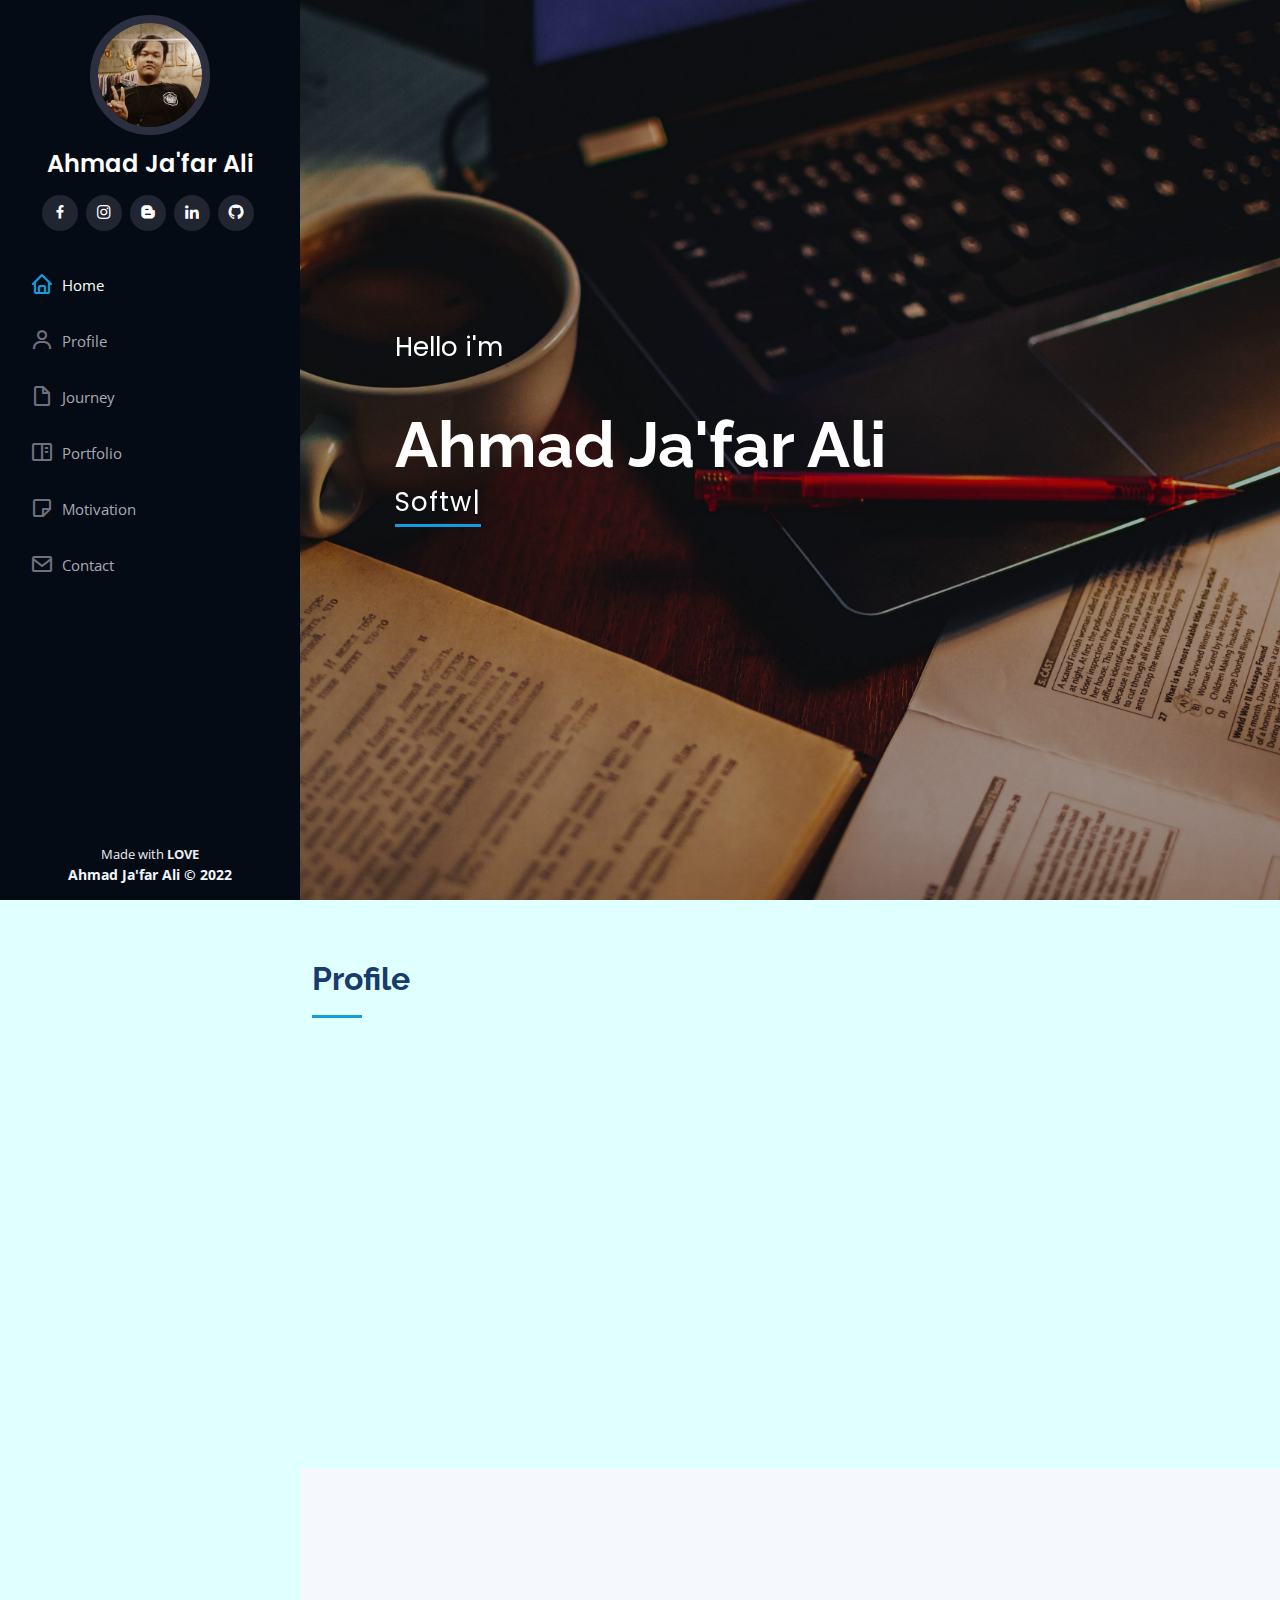
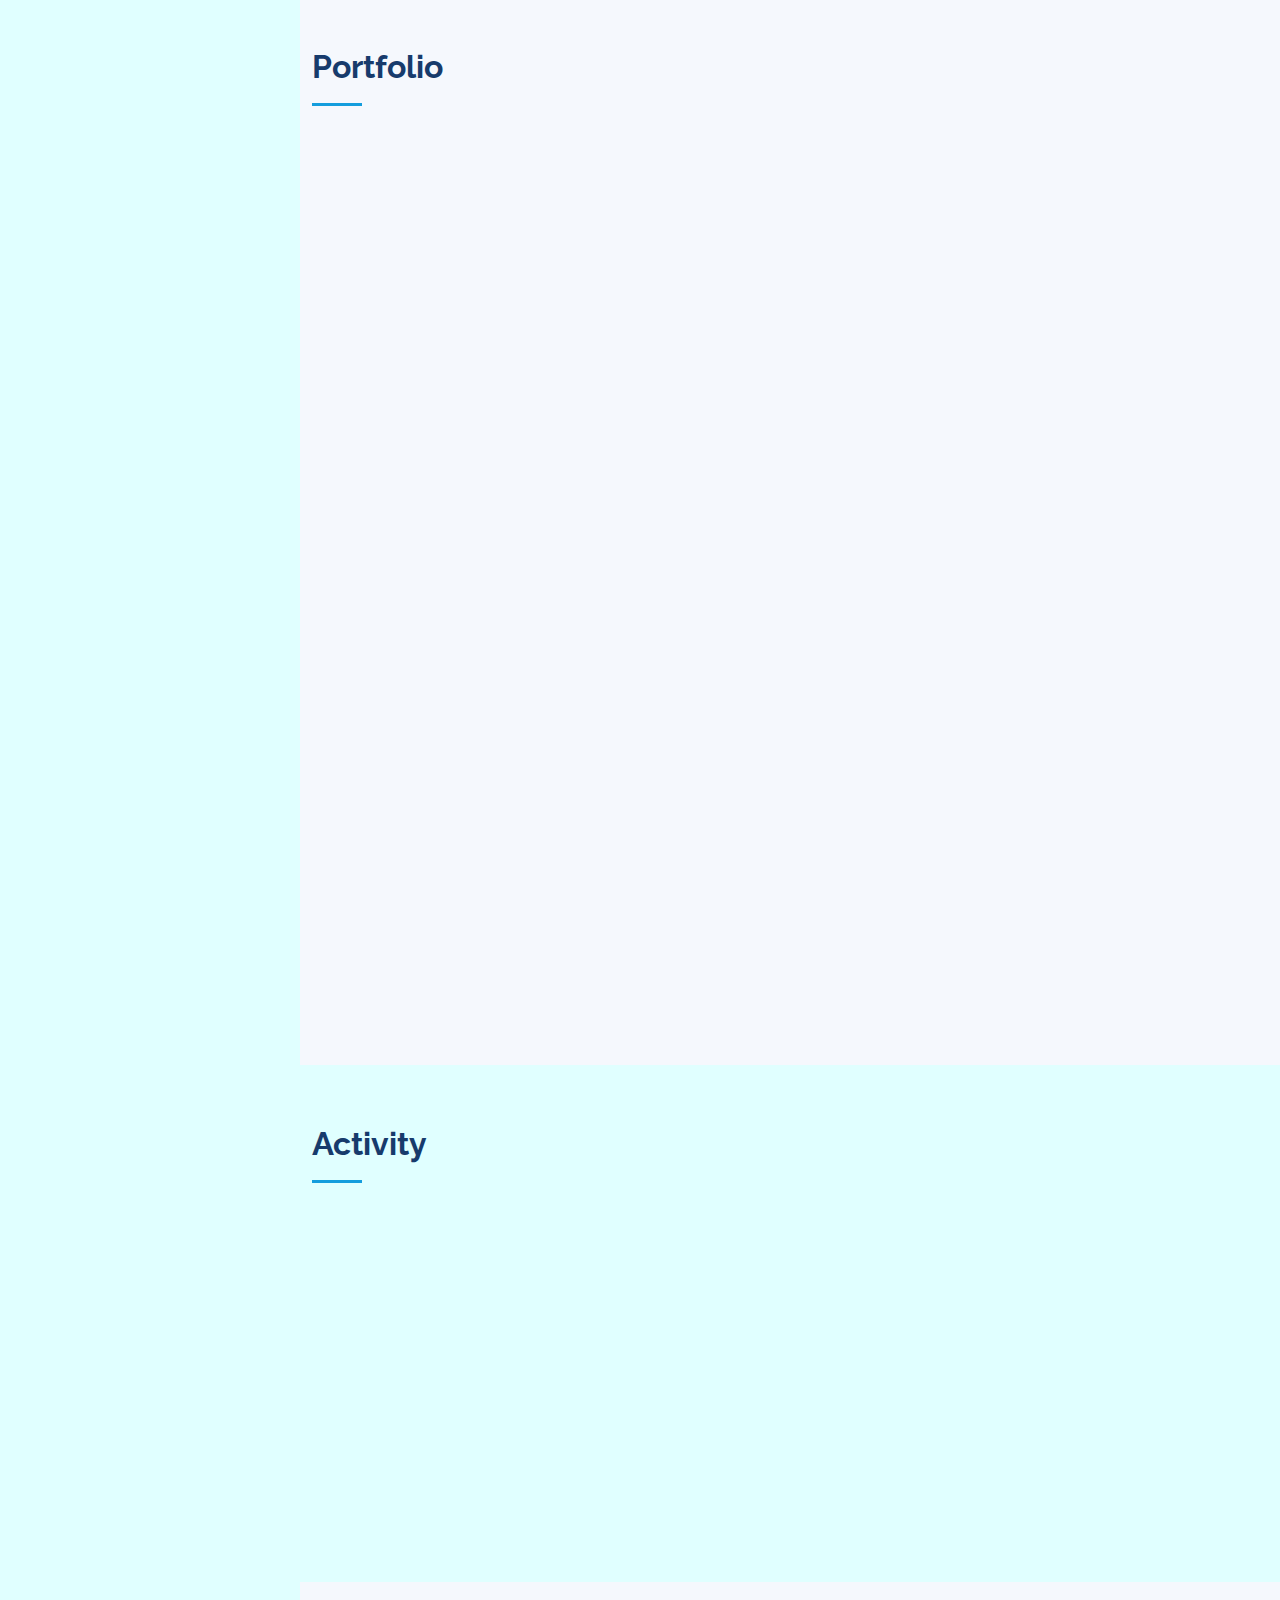
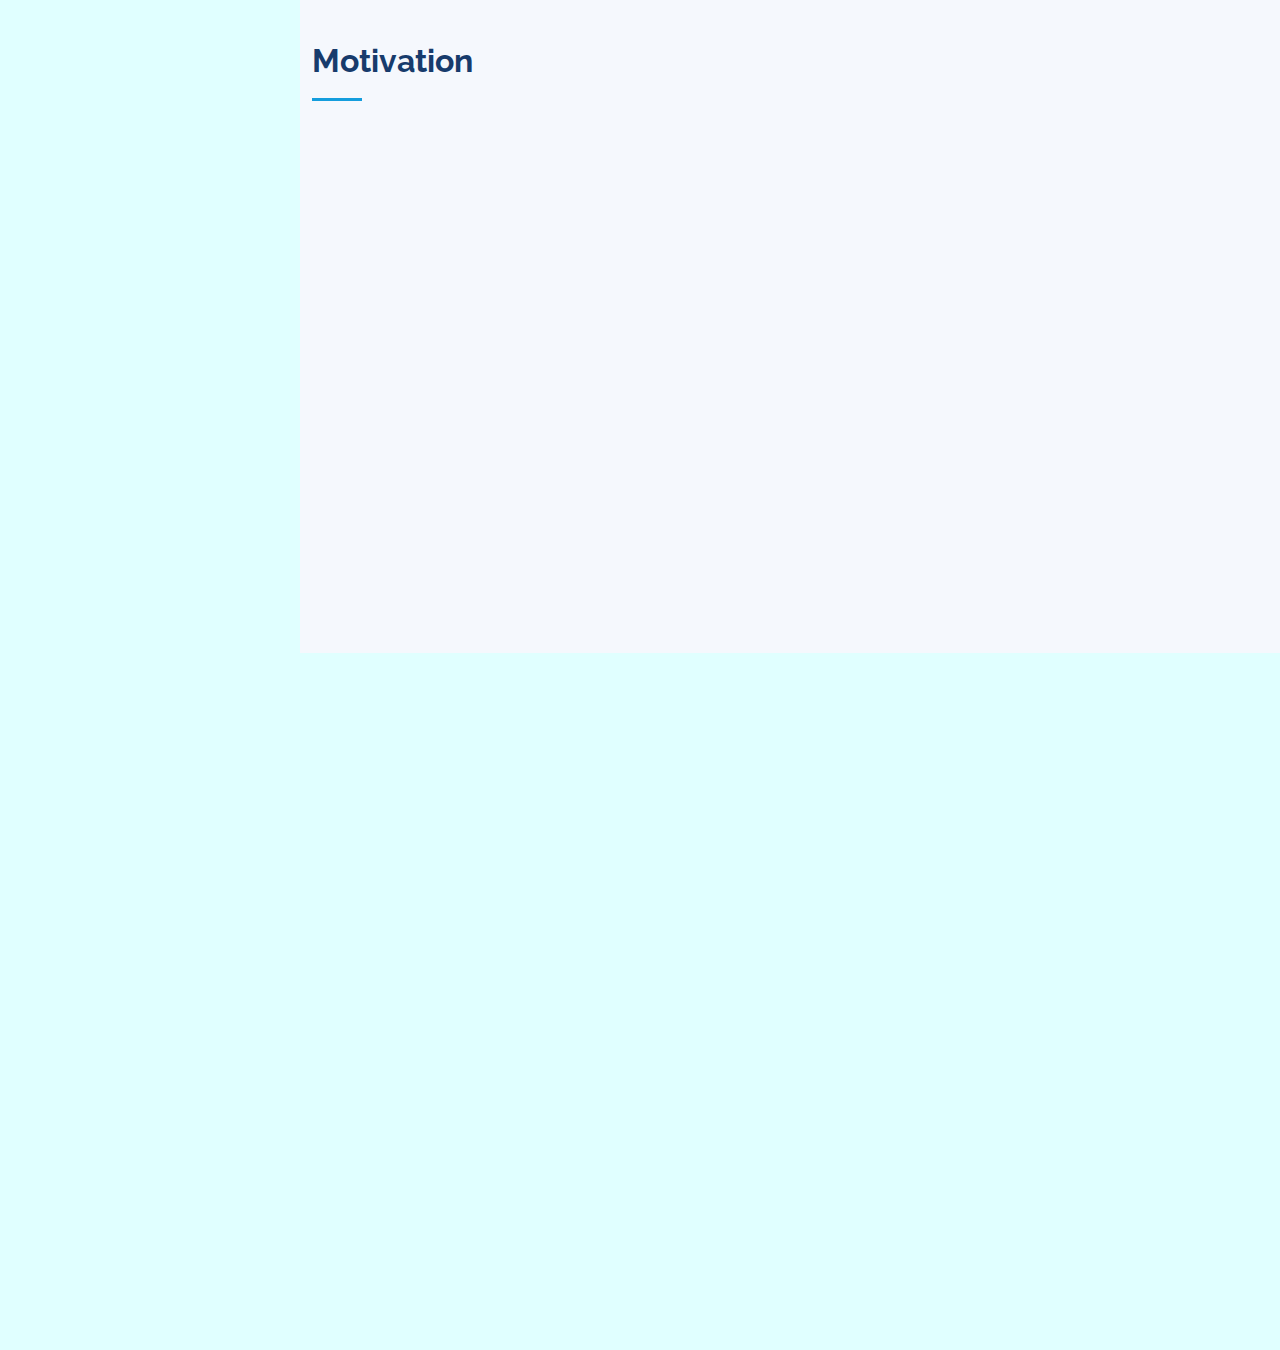
==== index.html @ 20aa5555 "Change Commit" ====
<!DOCTYPE html>
<html lang="en">
  <head>
    <meta charset="utf-8" />
    <meta content="width=device-width, initial-scale=1.0" name="viewport" />

    <title>My Portfolio</title>
    <meta content="" name="description" />
    <meta content="" name="keywords" />

    <!-- icon -->
    <link href="assets/img/img-icons.png" rel="icon" />

    <!-- Fonts -->
    <link href="https://fonts.googleapis.com/css?family=Open+Sans:300,300i,400,400i,600,600i,700,700i|Raleway:300,300i,400,400i,500,500i,600,600i,700,700i|Poppins:300,300i,400,400i,500,500i,600,600i,700,700i" rel="stylesheet" />

    <!-- Framework -->
    <link href="assets/design/aos/aos.css" rel="stylesheet" />
    <link href="assets/design/bootstrap/css/bootstrap.min.css" rel="stylesheet" />
    <link href="assets/design/bootstrap-icons/bootstrap-icons.css" rel="stylesheet" />
    <link href="assets/design/boxicons/css/boxicons.min.css" rel="stylesheet" />
    <link href="assets/design/glightbox/css/glightbox.min.css" rel="stylesheet" />
    <link href="assets/design/swiper/swiper-bundle.min.css" rel="stylesheet" />
    <link href="assets/css/style.css" rel="stylesheet" />
  </head>

  <body>
    <!-- ======= Mobile nav toggle button ======= -->
    <i class="bi bi-list mobile-nav-toggle d-xl-none"></i>

    <!-- ======= Header ======= -->
    <header id="header">
      <div class="d-flex flex-column">
        <div class="profile">
          <img src="assets/img/img-profile.jpg" alt="" class="img-fluid rounded-circle" />
          <h1 class="text-light"><a href="index.html">Ahmad Ja'far Ali</a></h1>
          <div class="social-links mt-3 text-center">
            <a href="https://facebook.com/ahmad.j.ali.5832" class="facebook"><i class="bx bxl-facebook"></i></a>
            <a href="https://www.instagram.com/ja_far360/" class="instagram"><i class="bx bxl-instagram"></i></a>
            <a href="https://jafarali360.blogspot.com" class="google-plus"><i class="bx bxl-blogger"></i></a>
            <a href="https://www.linkedin.com/in/ahmad-ja-far-ali-a5950522b/" class="linkedin"><i class="bx bxl-linkedin"></i></a>
            <a href="https://github.com/JafarAli360" class="github"><i class="bx bxl-github"></i></a>
          </div>
        </div>

        <nav id="navbar" class="nav-menu navbar">
          <ul>
            <li>
              <a href="#hero" class="nav-link scrollto active"><i class="bx bx-home"></i> <span>Home</span></a>
            </li>
            <li>
              <a href="#profile" class="nav-link scrollto"><i class="bx bx-user"></i> <span>Profile</span></a>
            </li>
            <li>
              <a href="#journey" class="nav-link scrollto"><i class="bx bx-file-blank"></i> <span>Journey</span></a>
            </li>
            <li>
              <a href="#portfolio" class="nav-link scrollto"><i class="bx bx-book-content"></i> <span>Portfolio</span></a>
            </li>
            <li>
              <a href="#motivation" class="nav-link scrollto"><i class="bx bx-note"></i> <span>Motivation</span></a>
            </li>
            <li>
              <a href="#contact" class="nav-link scrollto"><i class="bx bx-envelope"></i> <span>Contact</span></a>
            </li>
          </ul>
        </nav>
        <!-- .nav-menu -->
      </div>
    </header>
    <!-- End Header -->

    <!-- ======= Hero Section ======= -->
    <section id="hero" class="d-flex flex-column justify-content-center align-items-center">
      <div class="hero-container" data-aos="fade-in">
        <p>Hello i'm</p>
        <h1>Ahmad Ja'far Ali</h1>
        <p><span class="typed" data-typed-items="Software Engineering, Linux Server"></span></p>
      </div>
    </section>
    <!-- End Hero -->

    <main id="main">
      <!-- About Section -->
      <section id="profile" class="about">
        <div class="container">
          <div class="section-title">
            <h2>Profile</h2>
          </div>

          <div class="row">
            <div class="col-lg-4" data-aos="fade-right">
              <img src="assets/img/IMG_20220916.jpg" class="img-fluid" alt="" />
            </div>
            <div class="col-lg-8 pt-4 pt-lg-0 content" data-aos="fade-left">
              <h3>Software Engineering</h3>
              <div class="row">
                <div class="col-lg-6">
                  <ul>
                    <li><i class="bi bi-chevron-right"></i> <strong>Tanggal Lahir:</strong> <span>16 Mei 2001</span></li>
                    <li><i class="bi bi-chevron-right"></i> <strong>Asal:</strong> <span>Lamongan, Jawa Timur</span></li>
                    <li><i class="bi bi-chevron-right"></i> <strong>Hobi:</strong> <span>Ngopi & Nyangkruk</span></li>
                  </ul>
                </div>
                <div class="col-lg-6">
                  <ul>
                    <li><i class="bi bi-chevron-right"></i> <strong>Prodi:</strong> <span>Informatics Management</span></li>
                    <li><i class="bi bi-chevron-right"></i> <strong>Univ:</strong> <span>Universitas Negeri Surabaya</span></li>
                    <li><i class="bi bi-chevron-right"></i> <strong>Tempat Favorit:</strong> <span>Warkop</span></li>
                  </ul>
                </div>
              </div>
              <p>
                My expertise in Web Development is HTML5, CSS, Bootstrap, JavaScript, While my Linux Server uses Ubuntu Server, GNS3 VM. And to run linux, I use Operating System VirtualBox. And now learn Restful API, ORM, OOP in Javascript,
                DOM, NodeJS, Express JS, ReactJS, HTTP Server, database design, SDLC, OAUTH, Redux, React Router & backend integration, Design Pattern, Authentication, Open API, Web Socket, SSR (Server Side Rendering) With NEXTJS, Media
                handling, ESLINT, Unit testing & TDD, and Deployment & CI/CD.
              </p>
            </div>
          </div>
        </div>
      </section>
      <!-- End About Section -->

      <!-- ======= Skills Section ======= -->
      <section id="skills" class="skills section-bg">
        <div class="container">
          <div class="section-title" data-aos="fade-right">
            <h2>Skills</h2>
          </div>

          <div class="row skills-content">
            <div class="col-lg-6" data-aos="fade-up">
              <div class="progress">
                <span class="skill">HTML <i class="val">Advanced (90%)</i></span>
                <div class="progress-bar-wrap">
                  <div class="progress-bar" role="progressbar" aria-valuenow="90" aria-valuemin="0" aria-valuemax="100"></div>
                </div>
              </div>

              <div class="progress">
                <span class="skill">CSS <i class="val">Advanced (88%)</i></span>
                <div class="progress-bar-wrap">
                  <div class="progress-bar" role="progressbar" aria-valuenow="88" aria-valuemin="0" aria-valuemax="100"></div>
                </div>
              </div>

              <div class="progress">
                <span class="skill">Bootstrap<i class="val">Advanced (91%)</i></span>
                <div class="progress-bar-wrap">
                  <div class="progress-bar" role="progressbar" aria-valuenow="91" aria-valuemin="0" aria-valuemax="100"></div>
                </div>
              </div>

              <div class="progress">
                <span class="skill">JavaScript <i class="val">Beginner (20%)</i></span>
                <div class="progress-bar-wrap">
                  <div class="progress-bar" role="progressbar" aria-valuenow="20" aria-valuemin="0" aria-valuemax="100"></div>
                </div>
              </div>

              <div class="progress">
                <span class="skill">Git <i class="val">Intermediate (50%)</i></span>
                <div class="progress-bar-wrap">
                  <div class="progress-bar" role="progressbar" aria-valuenow="50" aria-valuemin="0" aria-valuemax="100"></div>
                </div>
              </div>
            </div>

            <div class="col-lg-6" data-aos="fade-up" data-aos-delay="100">
              <div class="progress">
                <span class="skill">NodeJS <i class="val">Beginner (25%)</i></span>
                <div class="progress-bar-wrap">
                  <div class="progress-bar" role="progressbar" aria-valuenow="25" aria-valuemin="0" aria-valuemax="100"></div>
                </div>
              </div>

              <div class="progress">
                <span class="skill">Laravel 8<i class="val">Intermediate (40%)</i></span>
                <div class="progress-bar-wrap">
                  <div class="progress-bar" role="progressbar" aria-valuenow="60" aria-valuemin="0" aria-valuemax="100"></div>
                </div>
              </div>

              <div class="progress">
                <span class="skill">Ubuntu<i class="val">Upper Intermediate (55%)</i></span>
                <div class="progress-bar-wrap">
                  <div class="progress-bar" role="progressbar" aria-valuenow="55" aria-valuemin="0" aria-valuemax="100"></div>
                </div>
              </div>

              <div class="progress">
                <span class="skill">Mail Server <i class="val">Intermediate (45%)</i></span>
                <div class="progress-bar-wrap">
                  <div class="progress-bar" role="progressbar" aria-valuenow="45" aria-valuemin="0" aria-valuemax="100"></div>
                </div>
              </div>

              <div class="progress">
                <span class="skill">drawing <i class="val">Proficient (95%)</i></span>
                <div class="progress-bar-wrap">
                  <div class="progress-bar" role="progressbar" aria-valuenow="95" aria-valuemin="0" aria-valuemax="100"></div>
                </div>
              </div>
            </div>
          </div>
        </div>
      </section>
      <!-- End Skills Section -->

      <!-- ======= Resume Section ======= -->
      <section id="journey" class="resume">
        <div class="container">
          <div class="section-title" data-aos="fade-up">
            <h2>journey of life</h2>
          </div>

          <div class="row">
            <div class="col-lg-6" data-aos="fade-up">
              <h3 class="resume-title">Education</h3>
              <div class="resume-item">
                <h4><a href="http://midarulhikam.blogspot.com/" style="color : black">MI Darul Hikam</a></h4>
                <h5>2007 - 2013</h5>
                <p><em>Student</em></p>
                <p>Bhs. Indo, Bhs. Inggris, Matematika</p>
              </div>
              <div class="resume-item">
                <h4><a href="https://www.mtsdh.sch.id/" style="color : black">MTs Darul Hikam</a></h4>
                <h5>2013 - 2016</h5>
                <p><em>Student</em></p>
                <p>Ms. Word, Ms. Excel, Ms. Powerpoint</p>
              </div>
              <div class="resume-item">
                <h4><a href="https://man1lamongan.sch.id/" style="color : black">MAN 1 Lamongan</a></h4>
                <h5>2016 - 2019</h5>
                <p><em>Matematika - Ilmu Pengetahuan Alam</em></p>
                <p>Program Terapan Bidang TIK (PRODISTIK) Institut Teknologi Sepuluh Nopember</p>
              </div>
              <div class="resume-item">
                <h4><a href="https://www.unesa.ac.id/" style="color : black">Universitas Negeri Surabaya</a></h4>
                <h5>2019 - Now</h5>
                <p><em>(Software Engineering Student)</em></p>
                <ul>
                  <li>C, C++.</li>
                  <li>Github</li>
                  <li>Html, Css</li>
                  <li>Laravel 8</li>
                </ul>
              </div>
            </div>
            <div class="col-lg-6" data-aos="fade-up" data-aos-delay="100">
              <h3 class="resume-title">Experience</h3>
              <div class="resume-item">
                <h4><a href="https://radnet-digital.id/" style="color : black">PT. Radnet Digital Indonesia</a></h4>
                <h5>Februari - Juli 2022</h5>
                <p><em>App Service</em></p>
                <ul>
                  <li>Ubuntu Server 20.04 LTS</li>
                  <li>Asisten Junior Pelatihan Lokakarya "Konfigurasi Mail Server dengan Domain Indonesia"</li>
                  <li>Mail Server IRedMail 1.5.2 dengan VPS IDCloudHost</li>
                  <li>Topologi Jaringan di GNS3 VM Web UI</li>
                  <li>Implementasi Docker Container menggunakan Portainer</li>
                </ul>
              </div>
              <div class="resume-item">
                <h4><a href="https://www.binaracademy.com/" style="color : black">Binar Academy</a></h4>
                <h5>Agustus 2022 - Now</h5>
                <p>
                  <em>Fullstack Web Development</em>
                </p>
                <ul>
                  <li>Fullstack Web, HTML5, CSS, CSS Framework</li>
                  <li>Terminal dan IDE, GIT, Web Layout, Responsive Design</li>
                  <li>Data Structure, Operator & Expression, Javascript Algorithm</li>
                  <li>OOP in Javascript, DOM, NodeJS, HTTP Server</li>
                  <li>Design Pattern, Asynchronus, Authentication, Open API</li>
                  <li>ReactJS, React Router & backend integration, OAUTH, Redux</li>
                  <li>ExpressJS, Restful API, Database, ORM</li>
                  <li>Web Socket, SSR (Server Side Rendering) React / With NextJS</li>
                  <li>Media handling, ESLINT</li>
                  <li>Unit testing & TDD, Deployment & CI/CD</li>
                </ul>
              </div>
            </div>
          </div>
        </div>
      </section>
      <!-- End Resume Section -->

      <!-- ======= Portfolio Section ======= -->
      <section id="portfolio" class="portfolio section-bg">
        <div class="container">
          <div class="section-title">
            <h2>Portfolio</h2>
          </div>

          <div class="row" data-aos="fade-up">
            <div class="col-lg-12 d-flex justify-content-center">
              <ul id="portfolio-flters">
                <li data-filter="*" class="filter-active">All</li>
                <li data-filter=".filter-app">Pict</li>
                <li data-filter=".filter-card">Certificate</li>
                <li data-filter=".filter-web">Project</li>
              </ul>
            </div>
          </div>

          <div class="row portfolio-container" data-aos="fade-up">
            <div class="col-lg-4 col-md-6 portfolio-item filter-card">
              <div class="portfolio-wrap">
                <img src="assets/img/portfolio/logo-idn.png" class="img-fluid mx-auto d-block" alt="" />
                <div class="portfolio-links">
                  <a href="assets/img/portfolio/logo-idn.png" data-gallery="portfolioGallery" class="portfolio-lightbox"><i class="bx bx-plus"></i></a>
                  <a href="linux-fundamentals.html" title="More Details"><i class="bx bx-link"></i></a>
                </div>
              </div>
            </div>

            <div class="col-lg-4 col-md-6 portfolio-item filter-app">
              <div class="portfolio-wrap">
                <img src="assets/img/portfolio/gallery.png" class="img-fluid mx-auto d-block" alt="" />
                <div class="portfolio-links">
                  <a href="assets/img/portfolio/gallery.png" data-gallery="portfolioGallery" class="portfolio-lightbox"><i class="bx bx-plus"></i></a>
                  <a href="gallery.html" title="More Details"><i class="bx bx-link"></i></a>
                </div>
              </div>
            </div>

            <div class="col-lg-4 col-md-6 portfolio-item filter-card">
              <div class="portfolio-wrap">
                <img src="assets/img/portfolio/MAN.jpg" class="img-fluid" alt="" />
                <div class="portfolio-links">
                  <a href="assets/img/portfolio/MAN.jpg" data-gallery="portfolioGallery" class="portfolio-lightbox"><i class="bx bx-plus"></i></a>
                  <a href="prodistik.html" title="More Details"><i class="bx bx-link"></i></a>
                </div>
              </div>
            </div>

            <div class="col-lg-4 col-md-6 portfolio-item filter-web">
              <div class="portfolio-wrap">
                <img src="assets/img/portfolio/Docker.jpeg" class="img-fluid" alt="" />
                <div class="portfolio-links">
                  <a href="assets/img/portfolio/Docker.jpeg" data-gallery="portfolioGallery" class="portfolio-lightbox"><i class="bx bx-plus"></i></a>
                  <a href="docker.html" title="More Details"><i class="bx bx-link"></i></a>
                </div>
              </div>
            </div>

            <div class="col-lg-4 col-md-6 portfolio-item filter-web"">
              <div class="portfolio-wrap">
                <img src="assets/img/portfolio/GNS3 VM.jpeg" class="img-fluid" alt="" />
                <div class="portfolio-links">
                  <a href="assets/img/portfolio/GNS3 VM.jpeg" data-gallery="portfolioGallery" class="portfolio-lightbox"><i class="bx bx-plus"></i></a>
                  <a href="gns.html" title="More Details"><i class="bx bx-link"></i></a>
                </div>
              </div>
            </div>

            <div class="col-lg-4 col-md-6 portfolio-item filter-app">
              <div class="portfolio-wrap">
                <img src="assets/img/portfolio/ipnu.jpg" class="img-fluid" alt="" />
                <div class="portfolio-links">
                  <a href="assets/img/portfolio/ipnu.jpg" data-gallery="portfolioGallery" class="portfolio-lightbox"><i class="bx bx-plus"></i></a>
                  <a href="ipnu.html" title="More Details"><i class="bx bx-link"></i></a>
                </div>
              </div>
            </div>

            <div class="col-lg-4 col-md-6 portfolio-item filter-web">
              <div class="portfolio-wrap">
                <img src="assets/img/portfolio/iRedMail.png" class="img-fluid" alt="" />
                <div class="portfolio-links">
                  <a href="assets/img/portfolio/iRedMail.png" data-gallery="portfolioGallery" class="portfolio-lightbox"><i class="bx bx-plus"></i></a>
                  <a href="iRedMail.html" title="More Details"><i class="bx bx-link"></i></a>
                </div>
              </div>
            </div>

            <div class="col-lg-4 col-md-6 portfolio-item filter-card">
              <div class="portfolio-wrap">
                <img src="assets/img/portfolio/img-radnet.jpg" class="img-fluid" alt="" />
                <div class="portfolio-links">
                  <a href="assets/img/portfolio/img-radnet.jpg" data-gallery="portfolioGallery" class="portfolio-lightbox"><i class="bx bx-plus"></i></a>
                  <a href="radnet.html" title="More Details"><i class="bx bx-link"></i></a>
                </div>
              </div>
            </div>

            <div class="col-lg-4 col-md-6 portfolio-item filter-app">
              <div class="portfolio-wrap">
                <img src="assets/img/portfolio/Coffee.jpg" class="img-fluid" alt="" />
                <div class="portfolio-links">
                  <a href="assets/img/portfolio/Coffee.jpg" data-gallery="portfolioGallery" class="portfolio-lightbox"><i class="bx bx-plus"></i></a>
                  <a href="Coffee.html" title="More Details"><i class="bx bx-link"></i></a>
                </div>
              </div>
            </div>
          </div>
        </div>
      </section>
      <!-- End Portfolio Section -->

      <!-- ======= Software Section ======= -->
      <section class="services">
        <div class="container">
          <div class="section-title">
            <h2>Activity</h2>
          </div>

          <div class="row">
            <div class="col-lg-4 col-md-6 icon-box" data-aos="fade-up">
              <div class="icon"><i class="bi bi-moon-stars"></i></div>
              <h4 class="title">Sleep</h4>
              <p class="description">Sesibuk apapun yang kita lakukan, jangan lupa untuk istirahat dan tidur.</p>
            </div>
            <div class="col-lg-4 col-md-6 icon-box" data-aos="fade-up" data-aos-delay="100">
              <div class="icon"><i class="bi bi-cup-hot"></i></div>
              <h4 class="title">Coffee</h4>
              <p class="description">Sebelum menjalani hari, tidak lupa minum kopi agar makin semangat.</p>
            </div>
            <div class="col-lg-4 col-md-6 icon-box" data-aos="fade-up" data-aos-delay="200">
              <div class="icon"><i class="bi bi-headset"></i></div>
              <h4 class="title">Listening Music</a></h4>
              <p class="description">Biar tidak jenuh, mendengarkan music bisa dilakukan saat istirahat.</p>
            </div>
            <div class="col-lg-4 col-md-6 icon-box" data-aos="fade-up" data-aos-delay="300">
              <div class="icon"><i class="bi bi-code-slash"></i></div>
              <h4 class="title">Web</a></h4>
              <p class="description">belajar otodidak dan praktek membuat web Fronted dan backend</p>
            </div>
            <div class="col-lg-4 col-md-6 icon-box" data-aos="fade-up" data-aos-delay="400">
              <div class="icon"><i class="bi bi-ubuntu"></i></div>
              <h4 class="title">Ubuntu</h4>
              <p class="description">OS yang digunakan untuk belajar server</p>
            </div>
            <div class="col-lg-4 col-md-6 icon-box" data-aos="fade-up" data-aos-delay="500">
              <div class="icon"><i class="bi bi-repeat"></i></div>
              <h4 class="title">Repeat</h4>
              <p class="description">Mengulangi setiap hari kecuali hari sabtu & minggu karena libur</p>
            </div>
          </div>
        </div>
      </section>
      <!-- End Services Section -->

      <!-- ======= Testimonials Section ======= -->
      <section id="motivation" class="testimonials section-bg">
        <div class="container">
          <div class="section-title">
            <h2>Motivation</h2>
          </div>

          <div class="testimonials-slider swiper" data-aos="fade-up" data-aos-delay="100">
            <div class="swiper-wrapper">
              <div class="swiper-slide">
                <div class="testimonial-item" data-aos="fade-up">
                  <p>
                    <i class="bx bxs-quote-alt-left quote-icon-left"></i>
                    “Hidup tidak pernah mudah. Ada pekerjaan yang harus dilakukan dan kewajiban yang harus dipenuhi kewajiban terhadap kebenaran, keadilan, dan kebebasan.”
                    <i class="bx bxs-quote-alt-right quote-icon-right"></i>
                  </p>
                  <img src="assets/img/motivation/John F. Kennedy.jpg" class="testimonial-img" alt="" />
                  <h3>John F. Kennedy</h3>
                  <h4>American Politician</h4>
                </div>
              </div>
              <!-- End testimonial item -->

              <div class="swiper-slide">
                <div class="testimonial-item" data-aos="fade-up" data-aos-delay="100">
                  <p>
                    <i class="bx bxs-quote-alt-left quote-icon-left"></i>
                    “Ketika satu pintu kebahagiaan tertutup, pintu lain terbuka tetapi seringkali kita terlalu lama melihat pintu yang tertutup sehingga kita tidak melihat pintu yang telah dibukakan untuk kita.”
                    <i class="bx bxs-quote-alt-right quote-icon-right"></i>
                  </p>
                  <img src="assets/img/motivation/Hellen Keller.jpg" class="testimonial-img" alt="" />
                  <h3>Helen Keller</h3>
                  <h4>American author</h4>
                </div>
              </div>
              <!-- End testimonial item -->

              <div class="swiper-slide">
                <div class="testimonial-item" data-aos="fade-up" data-aos-delay="200">
                  <p>
                    <i class="bx bxs-quote-alt-left quote-icon-left"></i>
                    "Jika masa mudamu selalu diremehkan orang lain, maafkan mereka. Tetapi ingat dan catat nama mereka untuk memotivasi dirimu selalu menjadi lebih baik dari mereka."
                    <i class="bx bxs-quote-alt-right quote-icon-right"></i>
                  </p>
                  <img src="assets/img/motivation/Sandiaga Uno.png" class="testimonial-img" alt="" />
                  <h3>Sandiaga Uno</h3>
                  <h4>Menteri Pariwisata</h4>
                </div>
              </div>
              <!-- End testimonial item -->

              <div class="swiper-slide">
                <div class="testimonial-item" data-aos="fade-up" data-aos-delay="300">
                  <p>
                    <i class="bx bxs-quote-alt-left quote-icon-left"></i>
                    "Meski hanya sedikit, lakukan sesuatu untuk mereka yang memerlukan bantuan, sesuatu yang tidak membuatmu memperoleh bayaran selain kehormatan untuk melakukannya."
                    <i class="bx bxs-quote-alt-right quote-icon-right"></i>
                  </p>
                  <img src="assets/img/motivation/Albert Schweitzer.jpg" class="testimonial-img" alt="" />
                  <h3>Albert Schweitzer</h3>
                  <h4>German-French theologian</h4>
                </div>
              </div>
              <!-- End testimonial item -->

              <div class="swiper-slide">
                <div class="testimonial-item" data-aos="fade-up" data-aos-delay="400">
                  <p>
                    <i class="bx bxs-quote-alt-left quote-icon-left"></i>
                    “Ketika sesuatu yang mulia dan indah tapi tak seorang pun memperhatikan, jangan bersedih. Karena matahari tampil cantik setiap pagi meski sebagian besar penonton masih tidur."
                    <i class="bx bxs-quote-alt-right quote-icon-right"></i>
                  </p>
                  <img src="assets/img/motivation/John Lennon.jpg" class="testimonial-img" alt="" />
                  <h3>John Lennon</h3>
                  <h4>Musician</h4>
                </div>
              </div>
              <!-- End testimonial item -->
            </div>
            <div class="swiper-pagination"></div>
          </div>
        </div>
      </section>
      <!-- End Testimonials Section -->

      <!-- ======= Contact Section ======= -->
      <section id="contact" class="contact">
        <div class="container">
          <div class="section-title" data-aos="fade-right">
            <h2>Contact</h2>
            <p>
              If you want to contact me, you can use the contact provided.
            </p>
          </div>

          <div class="row" data-aos="fade-in">
            <div class="col-lg-9 d-flex align-items-stretch">
              <div class="info">

                <div class="email">
                  <i class="bi bi-envelope"></i>
                  <h4>Email:</h4>
                  <p>ahmadjafarali360@gmail.com</p>
                </div>

                <div class="phone">
                  <i class="bi bi-telegram"></i>
                  <h4>Telegram:</h4>
                  <p>JafarAli360</p>
                </div>

                <div class="address">
                  <i class="bi bi-geo-alt"></i>
                  <h4>Location:</h4>
                  <p>Lamongan, Jawa Timur</p>
                </div>

                <div class="phone">
                  <button type="button" class="btn btn-primary bg-dark"><a href="https://www.google.com/maps/place/Balai+Desa+Tracal/@-6.9838041,112.3353801,17z/data=!4m5!3m4!1s0x2e77efad348c5b33:0x6d0206b523838094!8m2!3d-6.9838117!4d112.337579?hl=en-US" style="color: white;">Click Location</a></button>
                </div>
              </div>
              </div>
            </div>
          </div>
        </div>
      </section>
      <!-- End Contact Section -->
    </main>
    <!-- End #main -->

    <!-- ======= Footer ======= -->
    <footer id="footer">
      <div class="container">
        <div class="credits">
          Made with <strong>LOVE</strong>
        </div>
        <div class="copyright">
          <strong><span>Ahmad Ja'far Ali &copy; 2022</span></strong>
        </div>
      </div>
    </footer>
    <!-- End  Footer -->

    <a href="#" class="back-to-top d-flex align-items-center justify-content-center"><i class="bi bi-arrow-up-short"></i></a>

    <!-- design JS Files -->
    <script src="assets/design/purecounter/purecounter_vanilla.js"></script>
    <script src="assets/design/aos/aos.js"></script>
    <script src="assets/design/bootstrap/js/bootstrap.bundle.min.js"></script>
    <script src="assets/design/glightbox/js/glightbox.min.js"></script>
    <script src="assets/design/isotope-layout/isotope.pkgd.min.js"></script>
    <script src="assets/design/swiper/swiper-bundle.min.js"></script>
    <script src="assets/design/typed.js/typed.min.js"></script>
    <script src="assets/design/waypoints/noframework.waypoints.js"></script>

    <!-- Main JS File -->
    <script src="assets/js/main.js"></script>
  </body>
</html>
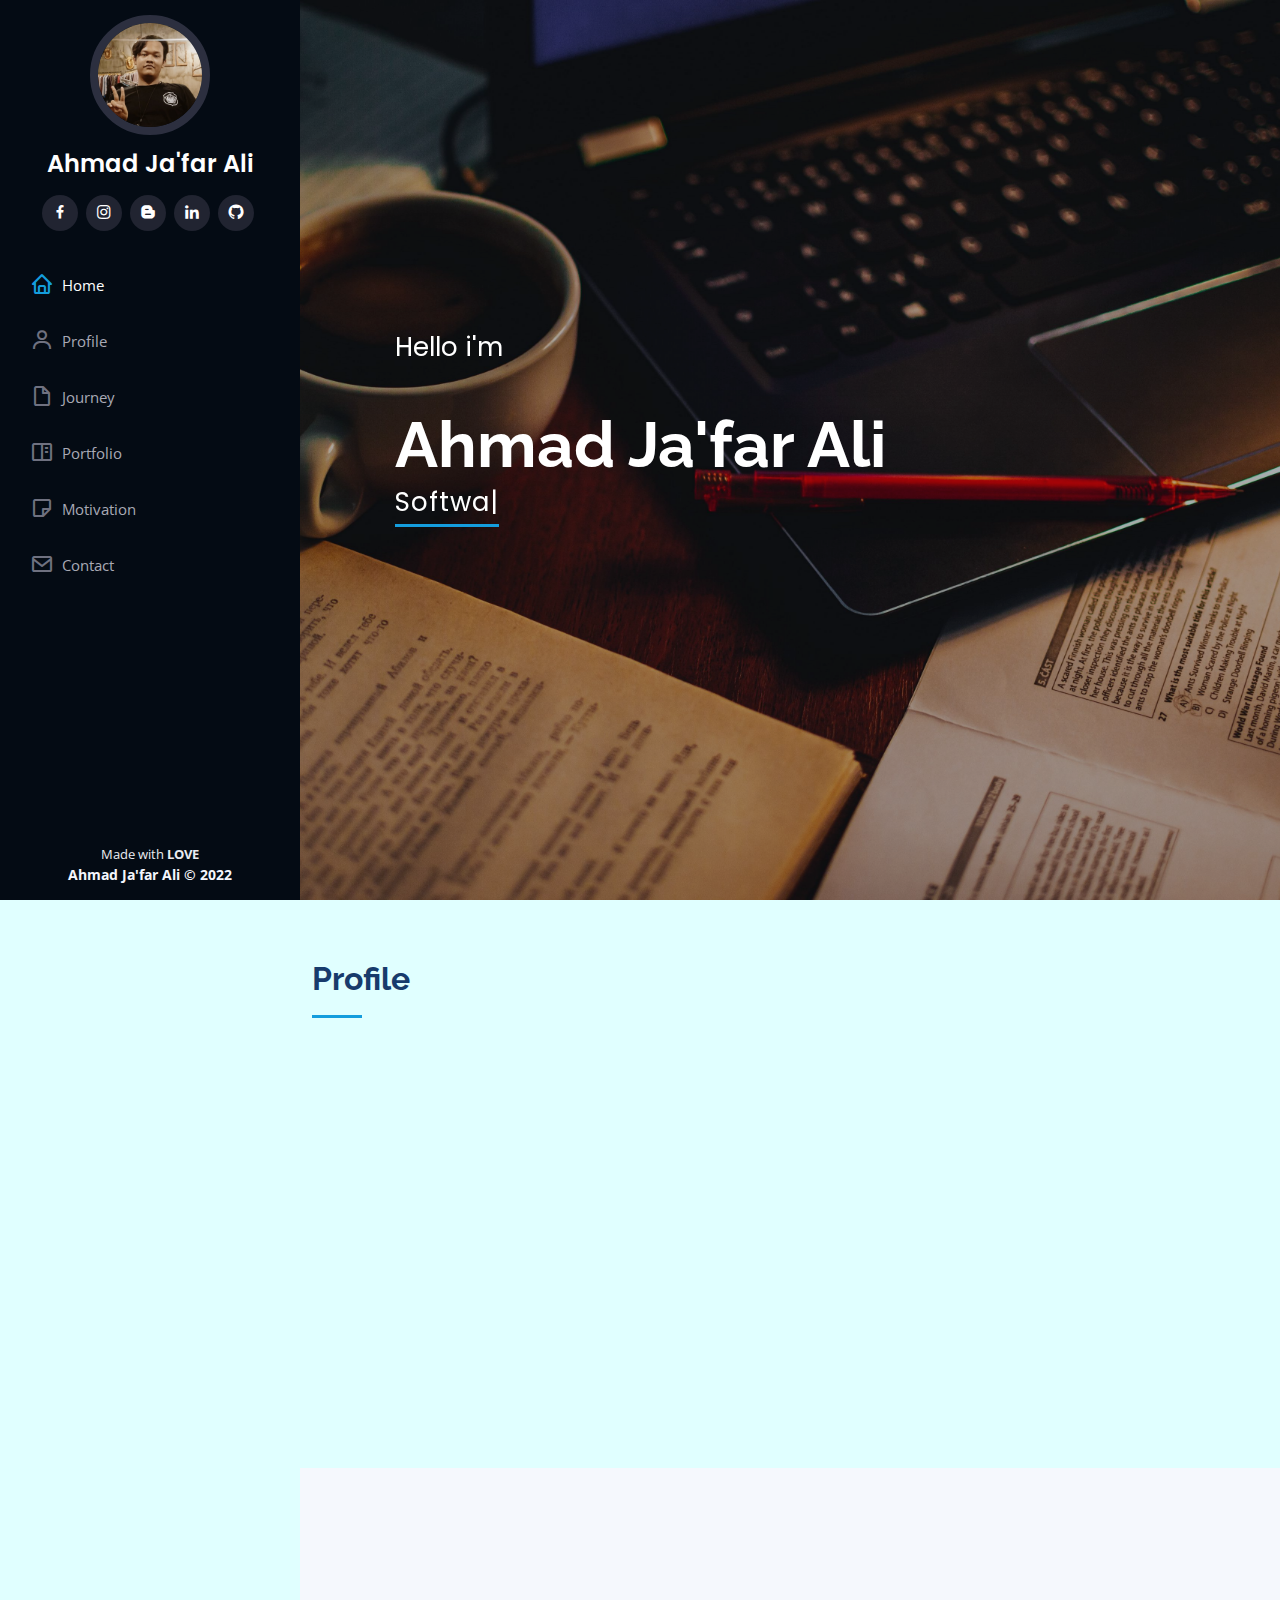
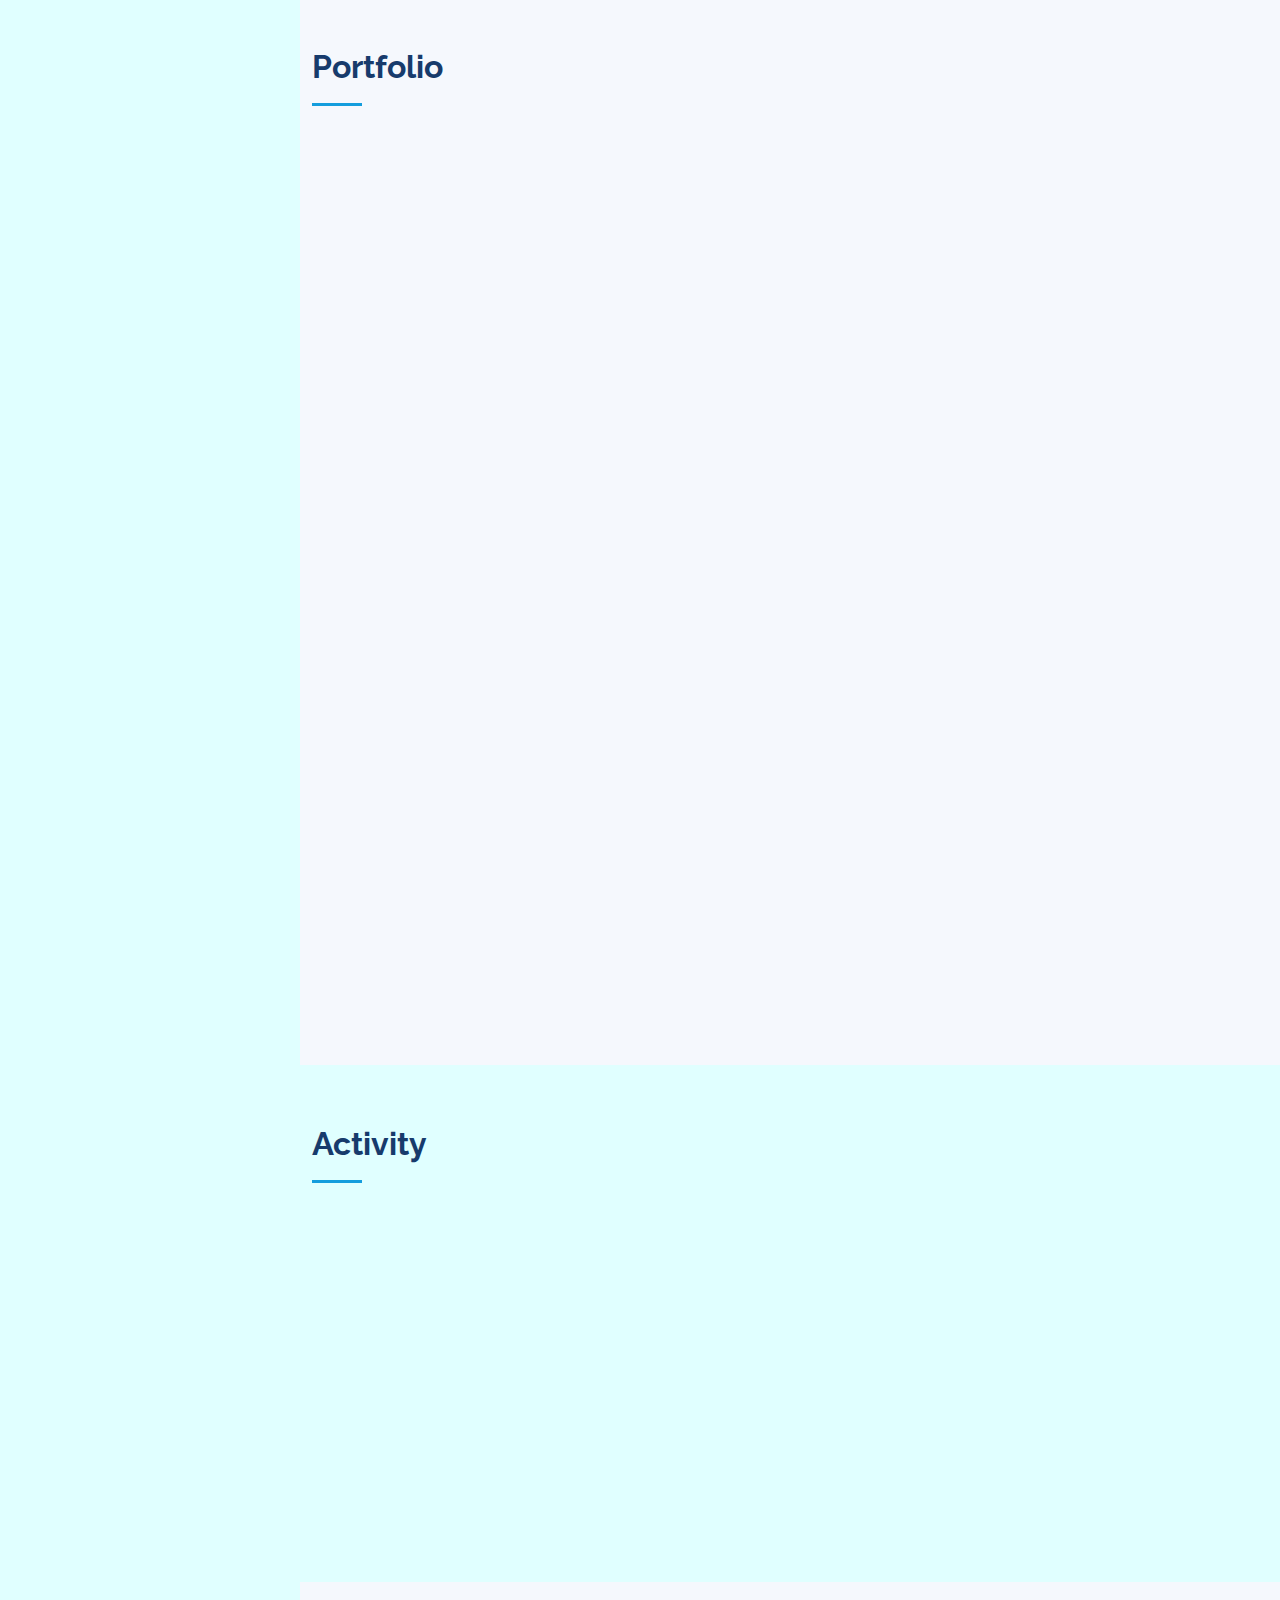
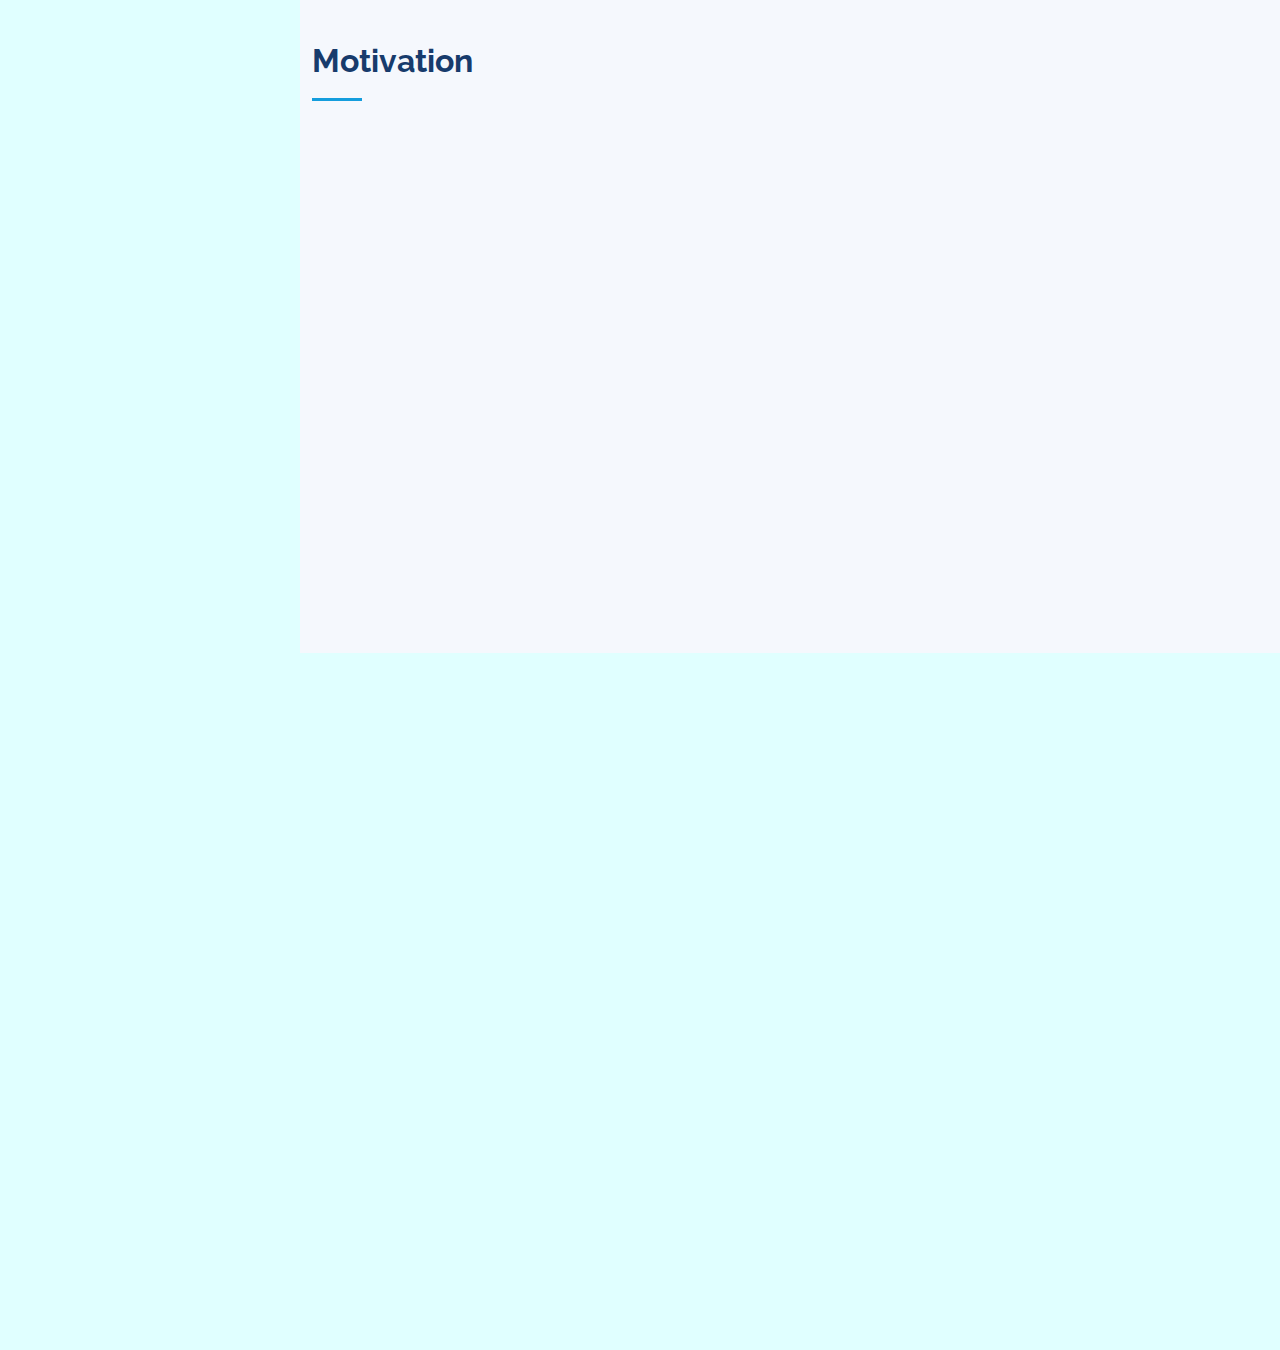
==== commit 591addb6: "commit" ====
--- a/index.html
+++ b/index.html
@@ -177,7 +177,7 @@
               <div class="progress">
                 <span class="skill">Laravel 8<i class="val">Intermediate (40%)</i></span>
                 <div class="progress-bar-wrap">
-                  <div class="progress-bar" role="progressbar" aria-valuenow="60" aria-valuemin="0" aria-valuemax="100"></div>
+                  <div class="progress-bar" role="progressbar" aria-valuenow="40" aria-valuemin="0" aria-valuemax="100"></div>
                 </div>
               </div>
 
@@ -469,7 +469,7 @@
                 <div class="testimonial-item" data-aos="fade-up" data-aos-delay="100">
                   <p>
                     <i class="bx bxs-quote-alt-left quote-icon-left"></i>
-                    “Ketika satu pintu kebahagiaan tertutup, pintu lain terbuka tetapi seringkali kita terlalu lama melihat pintu yang tertutup sehingga kita tidak melihat pintu yang telah dibukakan untuk kita.”
+                    “Ketika satu pintu kebahagiaan tertutup, pintu lain terbuka tapi seringkali kita terlalu lama melihat pintu yang tertutup sehingga tidak melihat pintu yang telah dibukakan untuk kita.”
                     <i class="bx bxs-quote-alt-right quote-icon-right"></i>
                   </p>
                   <img src="assets/img/motivation/Hellen Keller.jpg" class="testimonial-img" alt="" />
@@ -497,12 +497,12 @@
                 <div class="testimonial-item" data-aos="fade-up" data-aos-delay="300">
                   <p>
                     <i class="bx bxs-quote-alt-left quote-icon-left"></i>
-                    "Meski hanya sedikit, lakukan sesuatu untuk mereka yang memerlukan bantuan, sesuatu yang tidak membuatmu memperoleh bayaran selain kehormatan untuk melakukannya."
+                    “Perubahan itu menyakitkan, Ia menyebabkan orang merasa tidak aman, bingung, dan marah. Orang menginginkan hal seperti sediakala, karena mereka ingin hidup yang mudah.”
                     <i class="bx bxs-quote-alt-right quote-icon-right"></i>
                   </p>
-                  <img src="assets/img/motivation/Albert Schweitzer.jpg" class="testimonial-img" alt="" />
-                  <h3>Albert Schweitzer</h3>
-                  <h4>German-French theologian</h4>
+                  <img src="assets/img/motivation/Richard Marcinko.jpg" class="testimonial-img" alt="" />
+                  <h3>Richard Marcinko</h3>
+                  <h4>Commander</h4>
                 </div>
               </div>
               <!-- End testimonial item -->
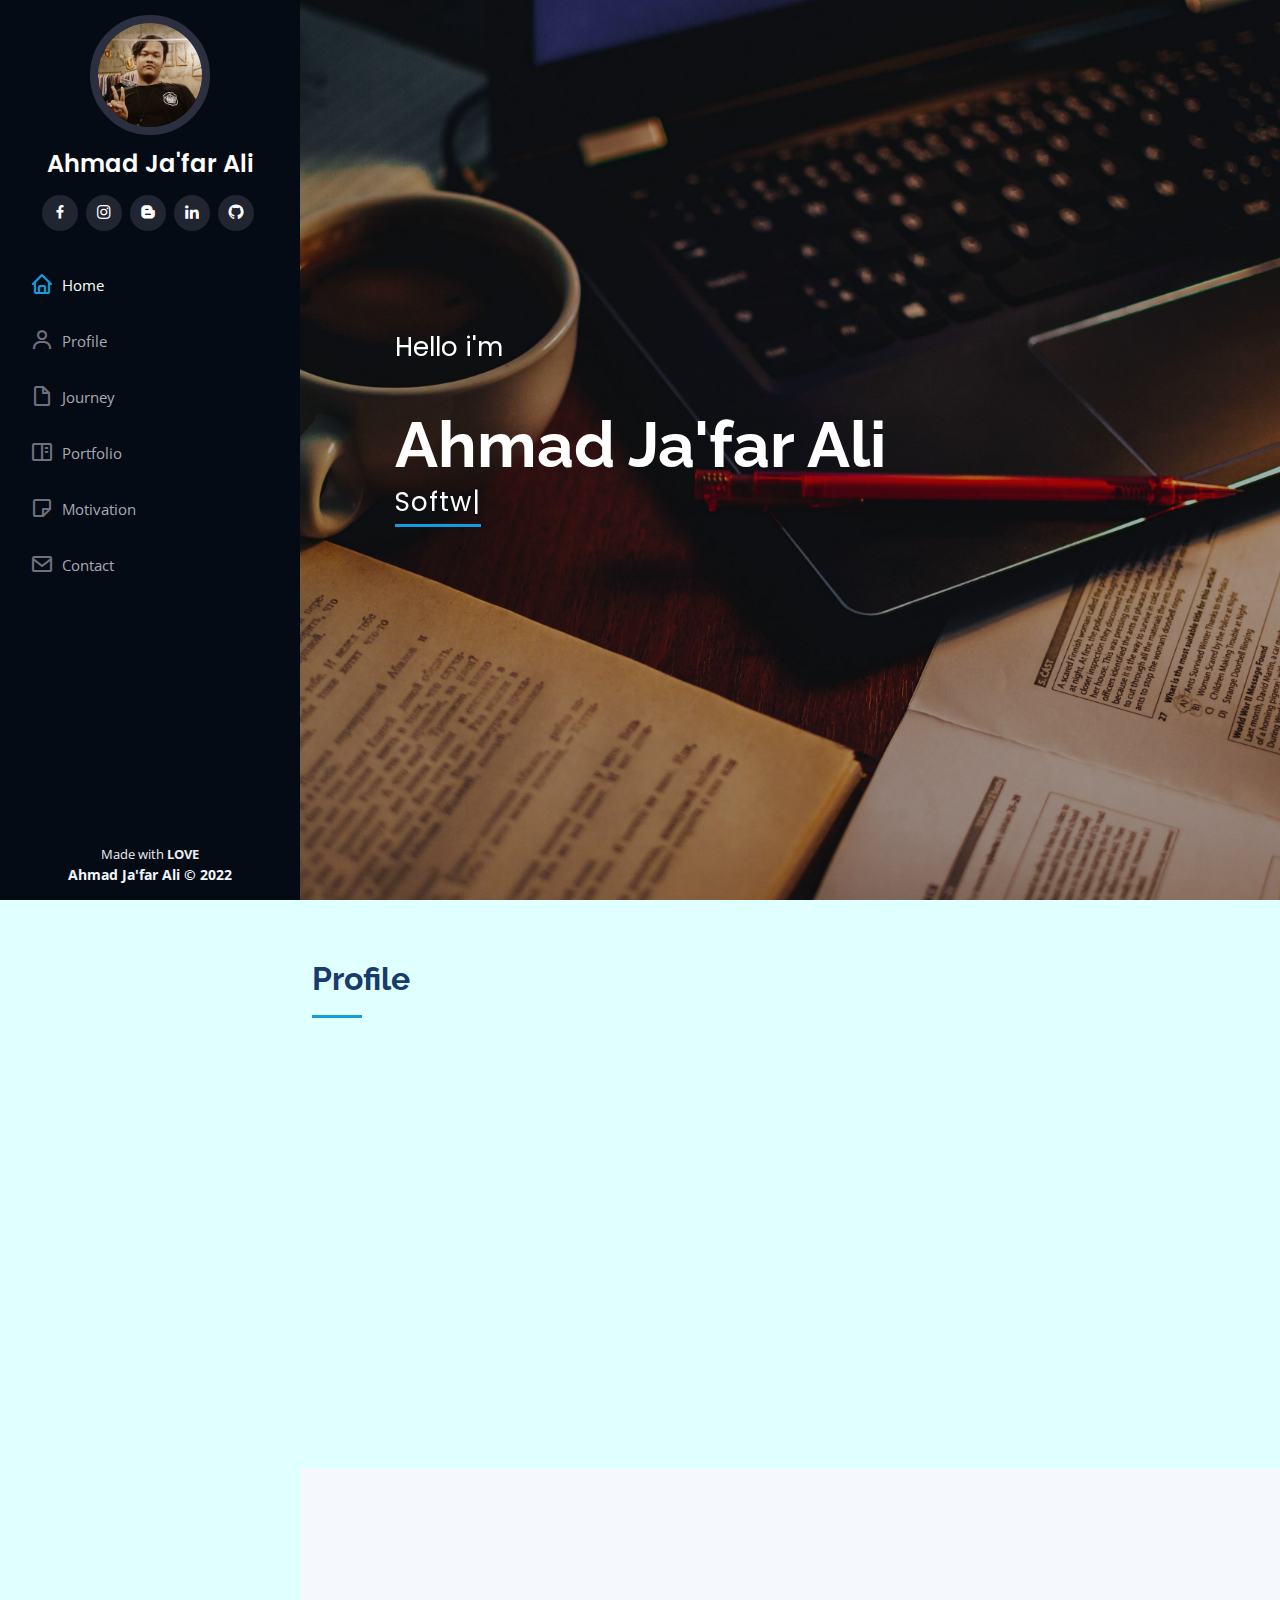
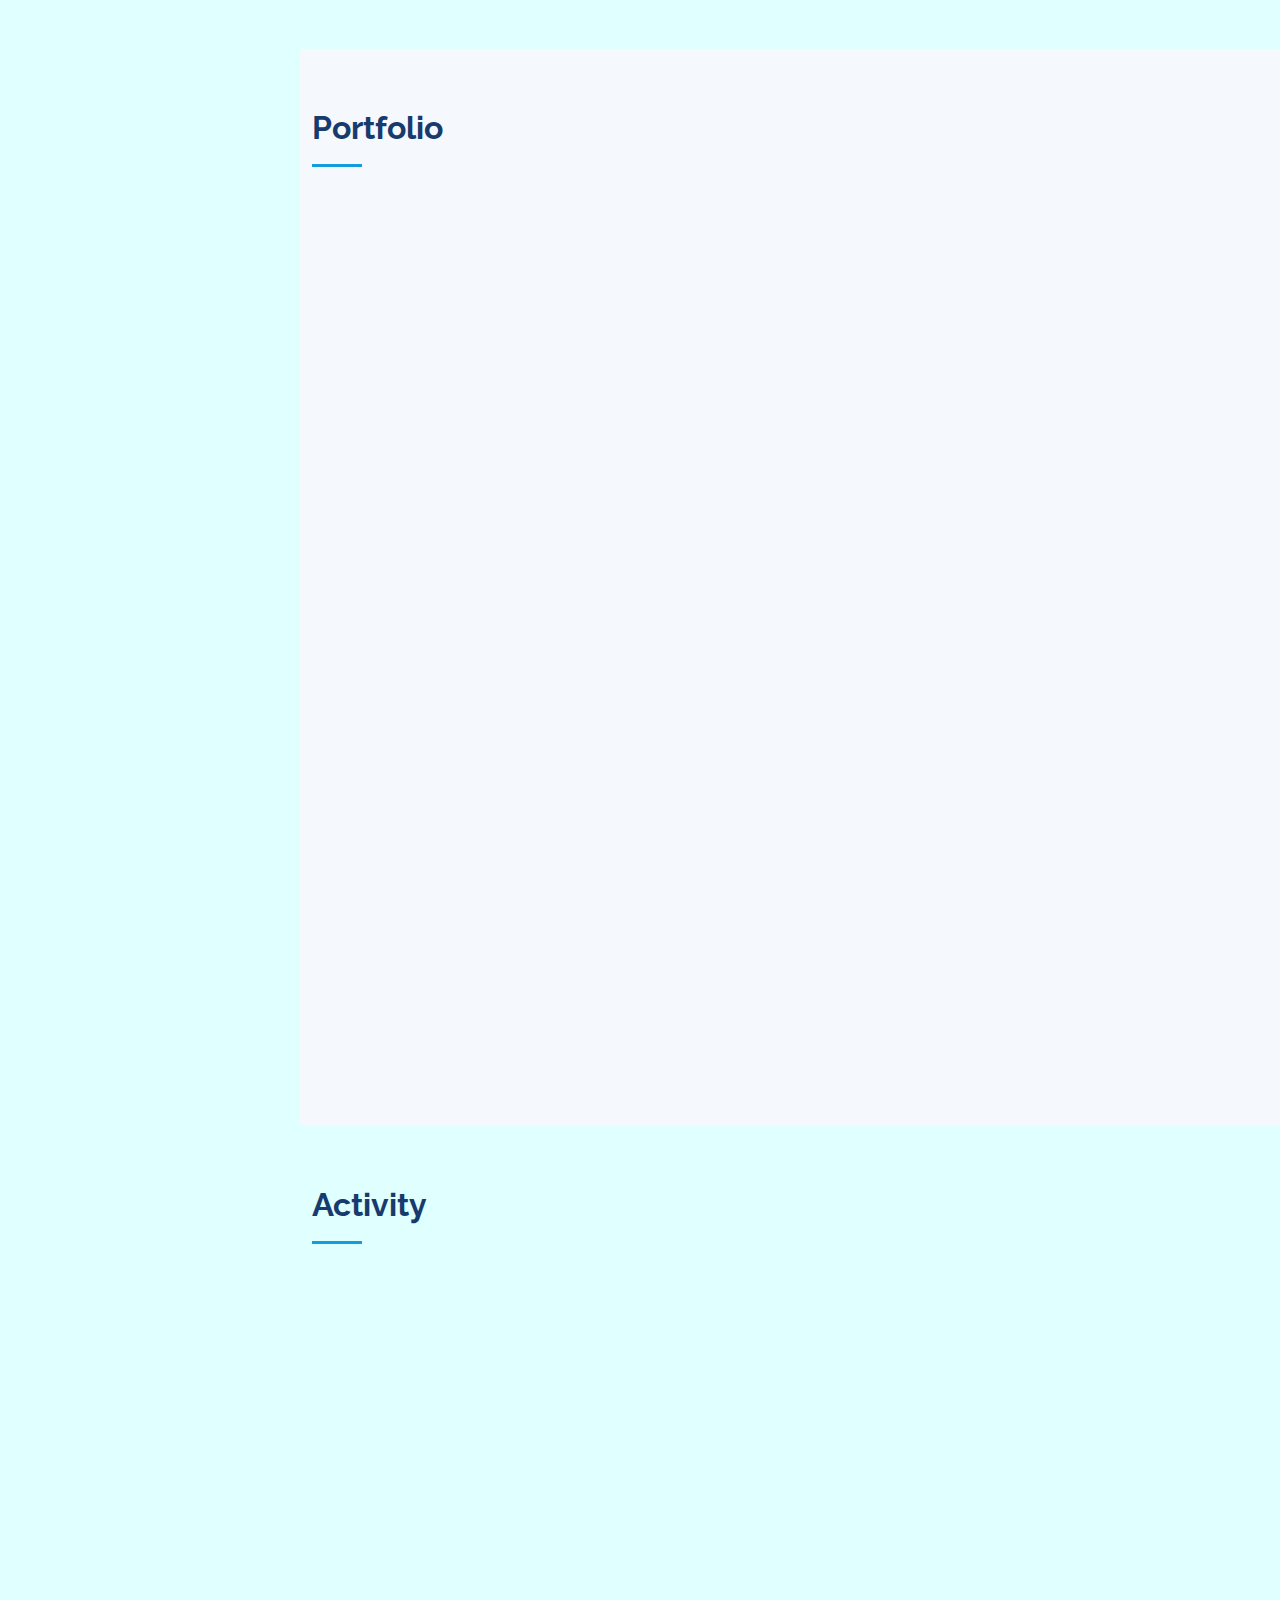
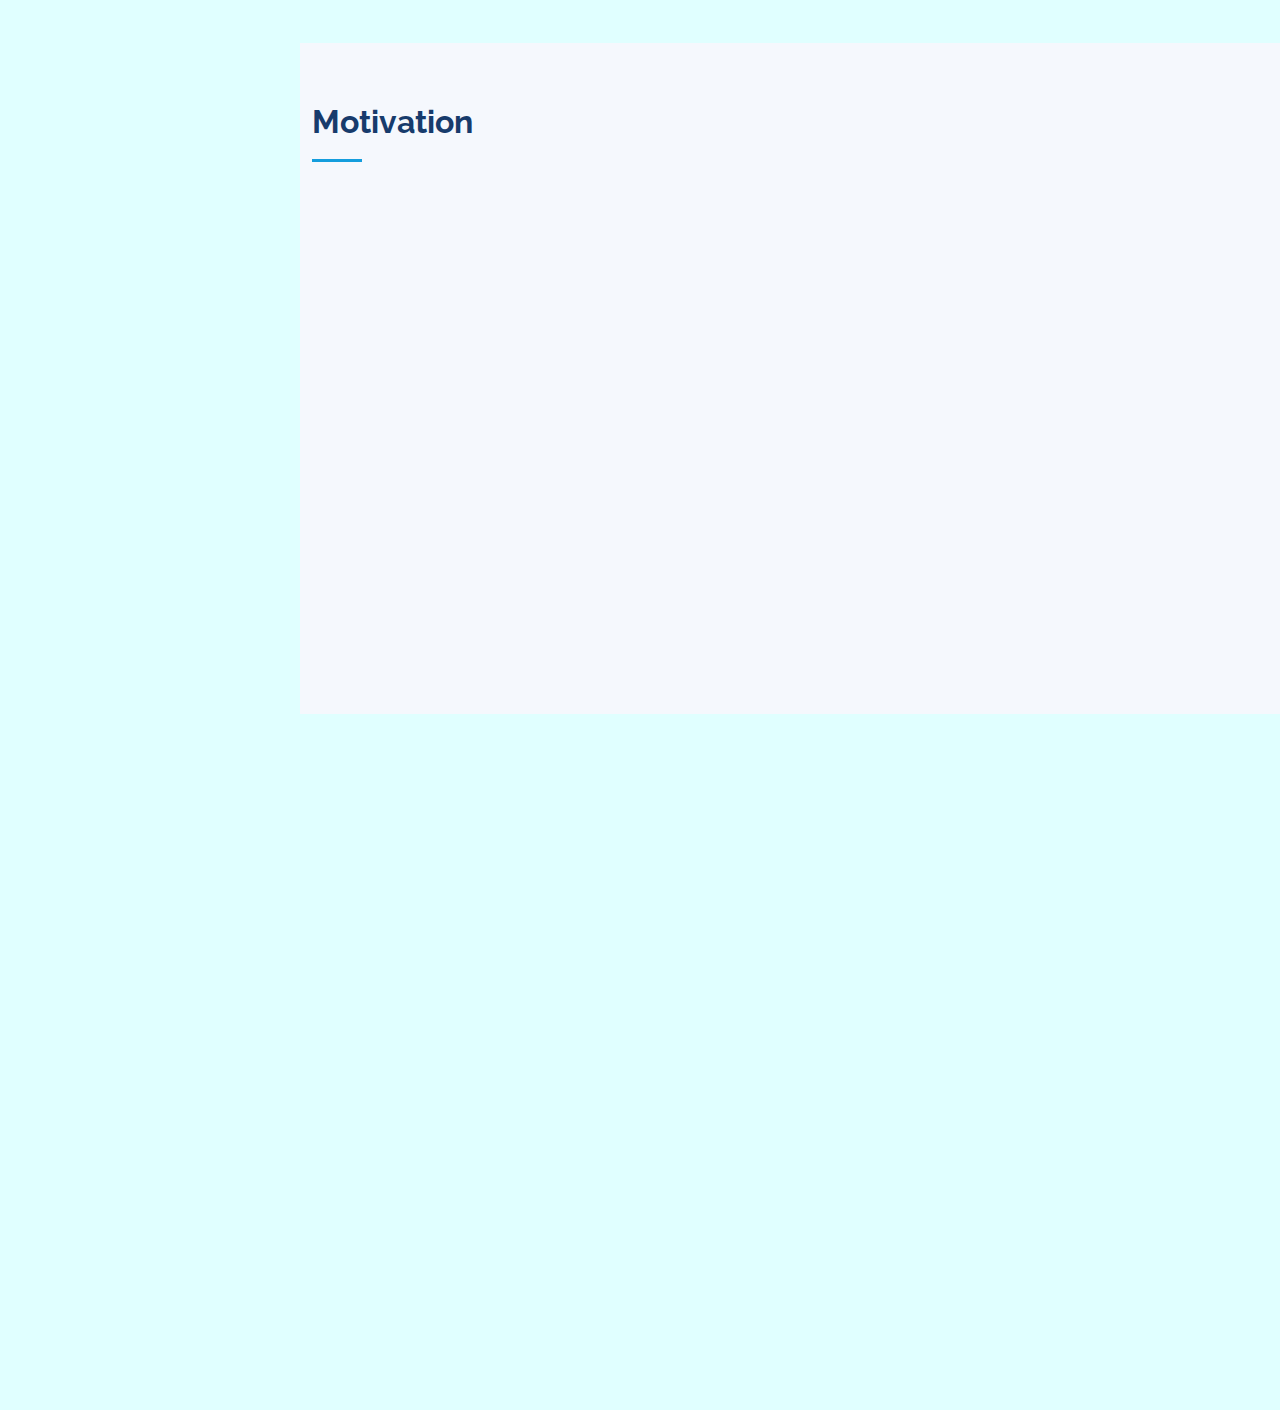
==== commit 125a806c: "change" ====
--- a/index.html
+++ b/index.html
@@ -75,7 +75,7 @@
       <div class="hero-container" data-aos="fade-in">
         <p>Hello i'm</p>
         <h1>Ahmad Ja'far Ali</h1>
-        <p><span class="typed" data-typed-items="Software Engineering, Linux Server"></span></p>
+        <p><span class="typed" data-typed-items="Software Engineering"></span></p>
       </div>
     </section>
     <!-- End Hero -->
@@ -90,7 +90,7 @@
 
           <div class="row">
             <div class="col-lg-4" data-aos="fade-right">
-              <img src="assets/img/IMG_20220916.jpg" class="img-fluid" alt="" />
+              <img src="assets/img/Profile.jpeg" class="img-fluid" alt="" />
             </div>
             <div class="col-lg-8 pt-4 pt-lg-0 content" data-aos="fade-left">
               <h3>Software Engineering</h3>
@@ -129,9 +129,11 @@
           </div>
 
           <div class="row skills-content">
-            <div class="col-lg-6" data-aos="fade-up">
-              <div class="progress">
-                <span class="skill">HTML <i class="val">Advanced (90%)</i></span>
+            <div class="col-lg-4" data-aos="fade-up">
+              <h4>FrontEnd</h4>
+              <br>
+              <div class="progress">
+                <span class="skill">HTML5<i class="val">Advanced (90%)</i></span>
                 <div class="progress-bar-wrap">
                   <div class="progress-bar" role="progressbar" aria-valuenow="90" aria-valuemin="0" aria-valuemax="100"></div>
                 </div>
@@ -152,9 +154,9 @@
               </div>
 
               <div class="progress">
-                <span class="skill">JavaScript <i class="val">Beginner (20%)</i></span>
-                <div class="progress-bar-wrap">
-                  <div class="progress-bar" role="progressbar" aria-valuenow="20" aria-valuemin="0" aria-valuemax="100"></div>
+                <span class="skill">JavaScript <i class="val">Beginner (23%)</i></span>
+                <div class="progress-bar-wrap">
+                  <div class="progress-bar" role="progressbar" aria-valuenow="23" aria-valuemin="0" aria-valuemax="100"></div>
                 </div>
               </div>
 
@@ -166,39 +168,59 @@
               </div>
             </div>
 
-            <div class="col-lg-6" data-aos="fade-up" data-aos-delay="100">
-              <div class="progress">
-                <span class="skill">NodeJS <i class="val">Beginner (25%)</i></span>
+            <div class="col-lg-4" data-aos="fade-up" data-aos-delay="100">
+              <h4>BackEnd</h4>
+              <br>
+              <div class="progress">
+                <span class="skill">API <i class="val">Beginner (18%)</i></span>
+                <div class="progress-bar-wrap">
+                  <div class="progress-bar" role="progressbar" aria-valuenow="18" aria-valuemin="0" aria-valuemax="100"></div>
+                </div>
+              </div>
+
+              <div class="progress">
+                <span class="skill">NodeJS <i class="val">Beginner (22%)</i></span>
+                <div class="progress-bar-wrap">
+                  <div class="progress-bar" role="progressbar" aria-valuenow="22" aria-valuemin="0" aria-valuemax="100"></div>
+                </div>
+              </div>
+
+              <div class="progress">
+                <span class="skill">ExpressJS<i class="val">Beginner (25%)</i></span>
                 <div class="progress-bar-wrap">
                   <div class="progress-bar" role="progressbar" aria-valuenow="25" aria-valuemin="0" aria-valuemax="100"></div>
                 </div>
               </div>
 
               <div class="progress">
-                <span class="skill">Laravel 8<i class="val">Intermediate (40%)</i></span>
-                <div class="progress-bar-wrap">
-                  <div class="progress-bar" role="progressbar" aria-valuenow="40" aria-valuemin="0" aria-valuemax="100"></div>
-                </div>
-              </div>
-
-              <div class="progress">
-                <span class="skill">Ubuntu<i class="val">Upper Intermediate (55%)</i></span>
-                <div class="progress-bar-wrap">
-                  <div class="progress-bar" role="progressbar" aria-valuenow="55" aria-valuemin="0" aria-valuemax="100"></div>
-                </div>
-              </div>
-
-              <div class="progress">
-                <span class="skill">Mail Server <i class="val">Intermediate (45%)</i></span>
-                <div class="progress-bar-wrap">
-                  <div class="progress-bar" role="progressbar" aria-valuenow="45" aria-valuemin="0" aria-valuemax="100"></div>
-                </div>
-              </div>
-
-              <div class="progress">
-                <span class="skill">drawing <i class="val">Proficient (95%)</i></span>
-                <div class="progress-bar-wrap">
-                  <div class="progress-bar" role="progressbar" aria-valuenow="95" aria-valuemin="0" aria-valuemax="100"></div>
+                <span class="skill">Database SQL<i class="val">Intermediate (44%)</i></span>
+                <div class="progress-bar-wrap">
+                  <div class="progress-bar" role="progressbar" aria-valuenow="44" aria-valuemin="0" aria-valuemax="100"></div>
+                </div>
+              </div>
+            </div>
+
+            <div class="col-lg-4" data-aos="fade-up" data-aos-delay="100">
+              <h4>Linux</h4>
+              <br>
+              <div class="progress">
+                <span class="skill">Ubuntu<i class="val">Upper Intermediate (57%)</i></span>
+                <div class="progress-bar-wrap">
+                  <div class="progress-bar" role="progressbar" aria-valuenow="57" aria-valuemin="0" aria-valuemax="100"></div>
+                </div>
+              </div>
+
+              <div class="progress">
+                <span class="skill">GNS3 VM<i class="val">Intermediate (42%)</i></span>
+                <div class="progress-bar-wrap">
+                  <div class="progress-bar" role="progressbar" aria-valuenow="42" aria-valuemin="0" aria-valuemax="100"></div>
+                </div>
+              </div>
+
+              <div class="progress">
+                <span class="skill">Mail Server <i class="val">Intermediate (48%)</i></span>
+                <div class="progress-bar-wrap">
+                  <div class="progress-bar" role="progressbar" aria-valuenow="48" aria-valuemin="0" aria-valuemax="100"></div>
                 </div>
               </div>
             </div>
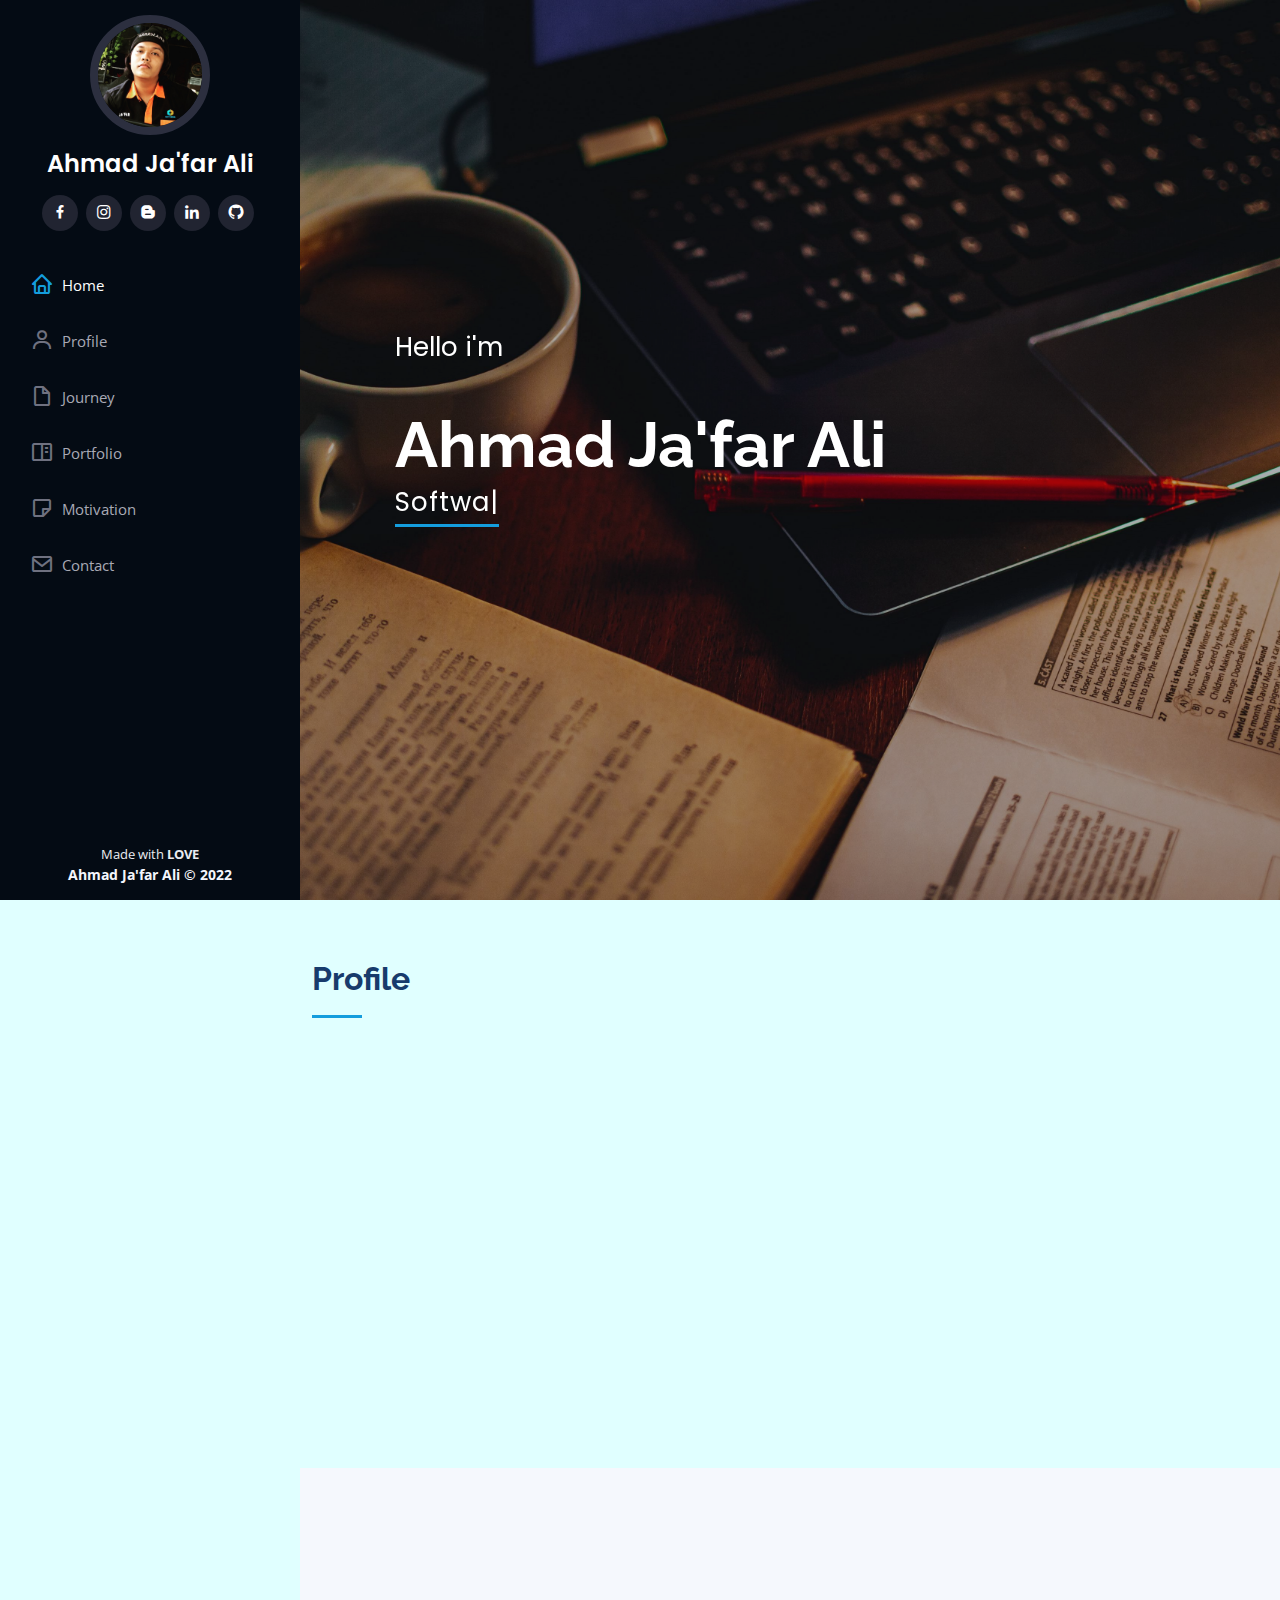
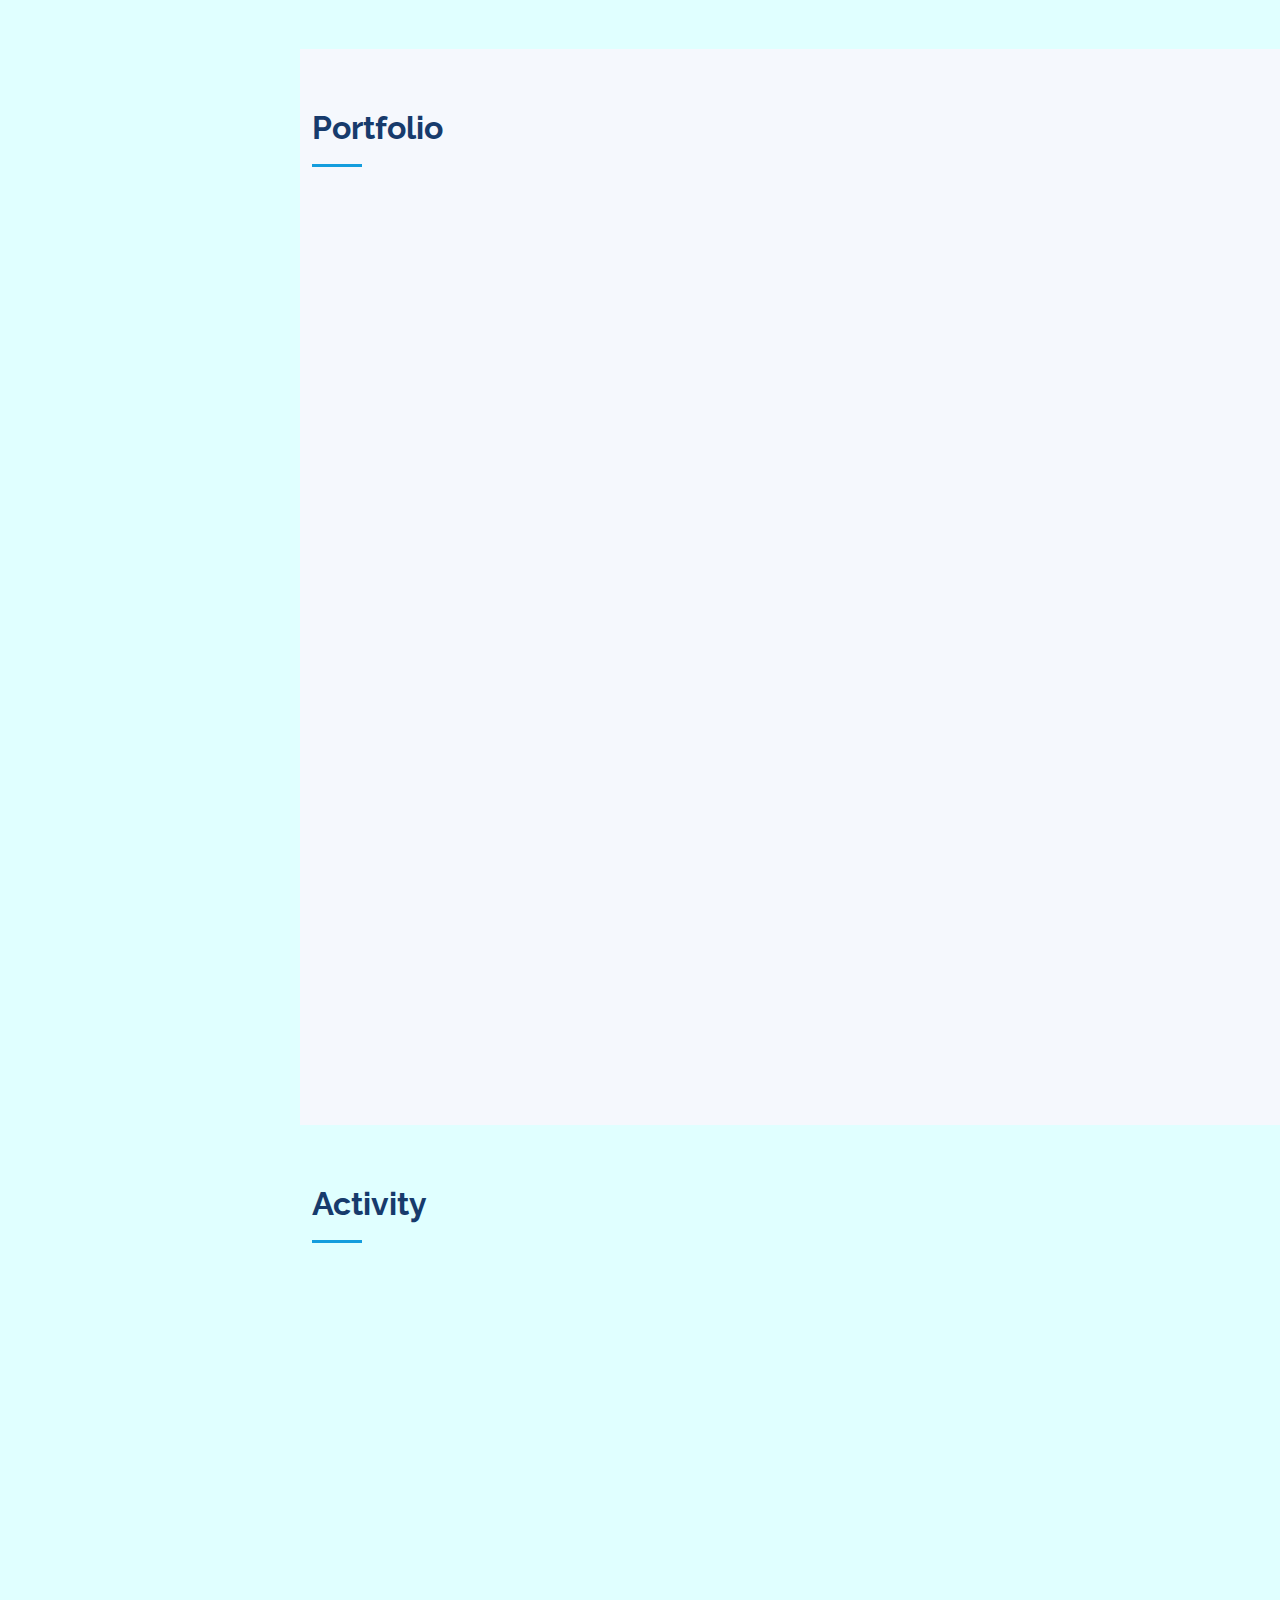
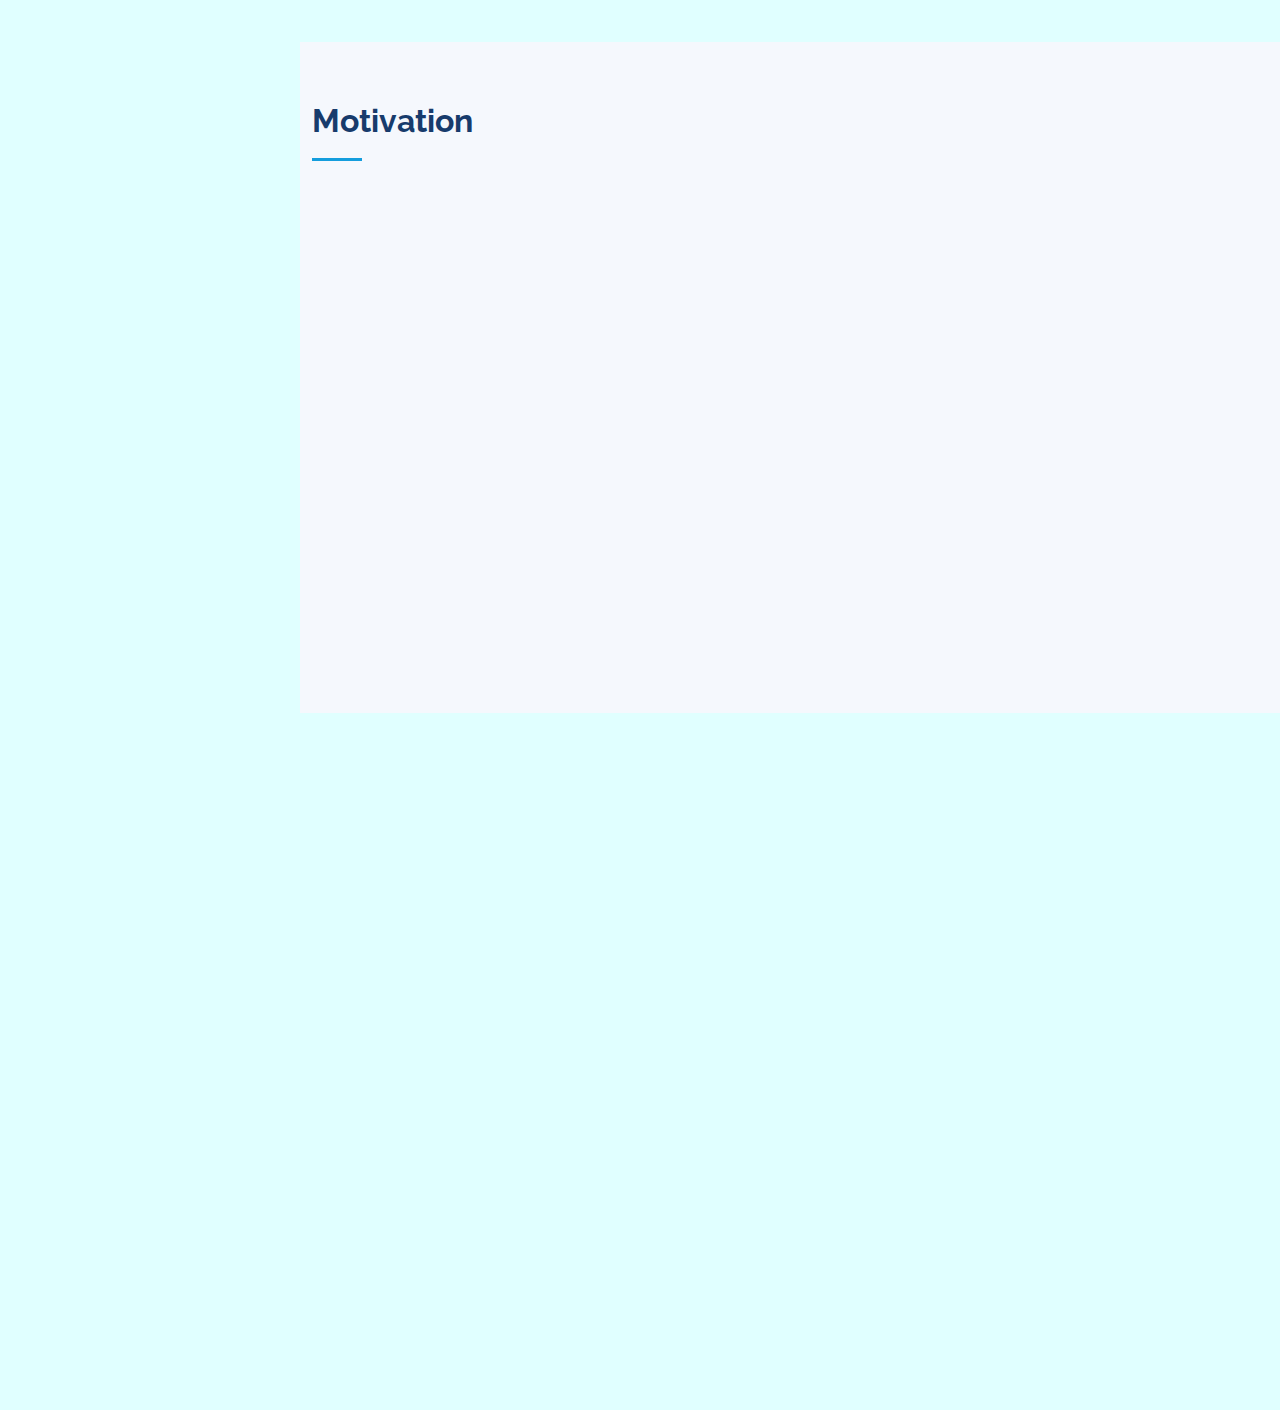
==== commit ed880463: "Update" ====
--- a/index.html
+++ b/index.html
@@ -97,16 +97,16 @@
               <div class="row">
                 <div class="col-lg-6">
                   <ul>
-                    <li><i class="bi bi-chevron-right"></i> <strong>Tanggal Lahir:</strong> <span>16 Mei 2001</span></li>
-                    <li><i class="bi bi-chevron-right"></i> <strong>Asal:</strong> <span>Lamongan, Jawa Timur</span></li>
-                    <li><i class="bi bi-chevron-right"></i> <strong>Hobi:</strong> <span>Ngopi & Nyangkruk</span></li>
+                    <li><i class="bi bi-chevron-right"></i> <strong>Date of birth:</strong> <span>16 Mei 2001</span></li>
+                    <li><i class="bi bi-chevron-right"></i> <strong>City:</strong> <span>Lamongan, Jawa Timur</span></li>
+                    <li><i class="bi bi-chevron-right"></i> <strong>Hobby:</strong> <span>Listening Music & Ngopi</span></li>
                   </ul>
                 </div>
                 <div class="col-lg-6">
                   <ul>
+                    <li><i class="bi bi-chevron-right"></i> <strong>Univ:</strong> <span>Universitas Negeri Surabaya</span></li>
                     <li><i class="bi bi-chevron-right"></i> <strong>Prodi:</strong> <span>Informatics Management</span></li>
-                    <li><i class="bi bi-chevron-right"></i> <strong>Univ:</strong> <span>Universitas Negeri Surabaya</span></li>
-                    <li><i class="bi bi-chevron-right"></i> <strong>Tempat Favorit:</strong> <span>Warkop</span></li>
+                    <li><i class="bi bi-chevron-right"></i> <strong>Favorit Place:</strong> <span>Warkop</span></li>
                   </ul>
                 </div>
               </div>
@@ -133,35 +133,35 @@
               <h4>FrontEnd</h4>
               <br>
               <div class="progress">
-                <span class="skill">HTML5<i class="val">Advanced (90%)</i></span>
+                <span class="skill">HTML5<i class="val">90%</i></span>
                 <div class="progress-bar-wrap">
                   <div class="progress-bar" role="progressbar" aria-valuenow="90" aria-valuemin="0" aria-valuemax="100"></div>
                 </div>
               </div>
 
               <div class="progress">
-                <span class="skill">CSS <i class="val">Advanced (88%)</i></span>
+                <span class="skill">CSS <i class="val">88%</i></span>
                 <div class="progress-bar-wrap">
                   <div class="progress-bar" role="progressbar" aria-valuenow="88" aria-valuemin="0" aria-valuemax="100"></div>
                 </div>
               </div>
 
               <div class="progress">
-                <span class="skill">Bootstrap<i class="val">Advanced (91%)</i></span>
+                <span class="skill">Bootstrap<i class="val">91%</i></span>
                 <div class="progress-bar-wrap">
                   <div class="progress-bar" role="progressbar" aria-valuenow="91" aria-valuemin="0" aria-valuemax="100"></div>
                 </div>
               </div>
 
               <div class="progress">
-                <span class="skill">JavaScript <i class="val">Beginner (23%)</i></span>
-                <div class="progress-bar-wrap">
-                  <div class="progress-bar" role="progressbar" aria-valuenow="23" aria-valuemin="0" aria-valuemax="100"></div>
-                </div>
-              </div>
-
-              <div class="progress">
-                <span class="skill">Git <i class="val">Intermediate (50%)</i></span>
+                <span class="skill">JavaScript <i class="val"> 30%</i></span>
+                <div class="progress-bar-wrap">
+                  <div class="progress-bar" role="progressbar" aria-valuenow="30" aria-valuemin="0" aria-valuemax="100"></div>
+                </div>
+              </div>
+
+              <div class="progress">
+                <span class="skill">Git <i class="val"> 50%</i></span>
                 <div class="progress-bar-wrap">
                   <div class="progress-bar" role="progressbar" aria-valuenow="50" aria-valuemin="0" aria-valuemax="100"></div>
                 </div>
@@ -172,55 +172,69 @@
               <h4>BackEnd</h4>
               <br>
               <div class="progress">
-                <span class="skill">API <i class="val">Beginner (18%)</i></span>
-                <div class="progress-bar-wrap">
-                  <div class="progress-bar" role="progressbar" aria-valuenow="18" aria-valuemin="0" aria-valuemax="100"></div>
-                </div>
-              </div>
-
-              <div class="progress">
-                <span class="skill">NodeJS <i class="val">Beginner (22%)</i></span>
-                <div class="progress-bar-wrap">
-                  <div class="progress-bar" role="progressbar" aria-valuenow="22" aria-valuemin="0" aria-valuemax="100"></div>
-                </div>
-              </div>
-
-              <div class="progress">
-                <span class="skill">ExpressJS<i class="val">Beginner (25%)</i></span>
+                <span class="skill">API <i class="val"> 40%</i></span>
+                <div class="progress-bar-wrap">
+                  <div class="progress-bar" role="progressbar" aria-valuenow="40" aria-valuemin="0" aria-valuemax="100"></div>
+                </div>
+              </div>
+
+              <div class="progress">
+                <span class="skill">NodeJS <i class="val"> 45%</i></span>
+                <div class="progress-bar-wrap">
+                  <div class="progress-bar" role="progressbar" aria-valuenow="45" aria-valuemin="0" aria-valuemax="100"></div>
+                </div>
+              </div>
+
+              <div class="progress">
+                <span class="skill">ExpressJS<i class="val"> 42%</i></span>
+                <div class="progress-bar-wrap">
+                  <div class="progress-bar" role="progressbar" aria-valuenow="42" aria-valuemin="0" aria-valuemax="100"></div>
+                </div>
+              </div>
+
+              <div class="progress">
+                <span class="skill">MySQL<i class="val"> 50%</i></span>
+                <div class="progress-bar-wrap">
+                  <div class="progress-bar" role="progressbar" aria-valuenow="50" aria-valuemin="0" aria-valuemax="100"></div>
+                </div>
+              </div>
+
+              <div class="progress">
+                <span class="skill">PostgreSQL<i class="val"> 20%</i></span>
+                <div class="progress-bar-wrap">
+                  <div class="progress-bar" role="progressbar" aria-valuenow="20" aria-valuemin="0" aria-valuemax="100"></div>
+                </div>
+              </div>
+            </div>
+
+            <div class="col-lg-4" data-aos="fade-up" data-aos-delay="100">
+              <h4>Other</h4>
+              <br>
+              <div class="progress">
+                <span class="skill">Ubuntu<i class="val">57%</i></span>
+                <div class="progress-bar-wrap">
+                  <div class="progress-bar" role="progressbar" aria-valuenow="57" aria-valuemin="0" aria-valuemax="100"></div>
+                </div>
+              </div>
+
+              <div class="progress">
+                <span class="skill">GNS3 VM<i class="val"> 42%</i></span>
+                <div class="progress-bar-wrap">
+                  <div class="progress-bar" role="progressbar" aria-valuenow="42" aria-valuemin="0" aria-valuemax="100"></div>
+                </div>
+              </div>
+
+              <div class="progress">
+                <span class="skill">Mail Server <i class="val"> 48%</i></span>
+                <div class="progress-bar-wrap">
+                  <div class="progress-bar" role="progressbar" aria-valuenow="48" aria-valuemin="0" aria-valuemax="100"></div>
+                </div>
+              </div>
+
+              <div class="progress">
+                <span class="skill">Docker <i class="val"> 25%</i></span>
                 <div class="progress-bar-wrap">
                   <div class="progress-bar" role="progressbar" aria-valuenow="25" aria-valuemin="0" aria-valuemax="100"></div>
-                </div>
-              </div>
-
-              <div class="progress">
-                <span class="skill">Database SQL<i class="val">Intermediate (44%)</i></span>
-                <div class="progress-bar-wrap">
-                  <div class="progress-bar" role="progressbar" aria-valuenow="44" aria-valuemin="0" aria-valuemax="100"></div>
-                </div>
-              </div>
-            </div>
-
-            <div class="col-lg-4" data-aos="fade-up" data-aos-delay="100">
-              <h4>Linux</h4>
-              <br>
-              <div class="progress">
-                <span class="skill">Ubuntu<i class="val">Upper Intermediate (57%)</i></span>
-                <div class="progress-bar-wrap">
-                  <div class="progress-bar" role="progressbar" aria-valuenow="57" aria-valuemin="0" aria-valuemax="100"></div>
-                </div>
-              </div>
-
-              <div class="progress">
-                <span class="skill">GNS3 VM<i class="val">Intermediate (42%)</i></span>
-                <div class="progress-bar-wrap">
-                  <div class="progress-bar" role="progressbar" aria-valuenow="42" aria-valuemin="0" aria-valuemax="100"></div>
-                </div>
-              </div>
-
-              <div class="progress">
-                <span class="skill">Mail Server <i class="val">Intermediate (48%)</i></span>
-                <div class="progress-bar-wrap">
-                  <div class="progress-bar" role="progressbar" aria-valuenow="48" aria-valuemin="0" aria-valuemax="100"></div>
                 </div>
               </div>
             </div>
@@ -329,7 +343,7 @@
           <div class="row portfolio-container" data-aos="fade-up">
             <div class="col-lg-4 col-md-6 portfolio-item filter-card">
               <div class="portfolio-wrap">
-                <img src="assets/img/portfolio/logo-idn.png" class="img-fluid mx-auto d-block" alt="" />
+                <img src="assets/img/portfolio/Certificate.png" class="img-fluid" alt="" />
                 <div class="portfolio-links">
                   <a href="assets/img/portfolio/logo-idn.png" data-gallery="portfolioGallery" class="portfolio-lightbox"><i class="bx bx-plus"></i></a>
                   <a href="linux-fundamentals.html" title="More Details"><i class="bx bx-link"></i></a>
@@ -339,7 +353,7 @@
 
             <div class="col-lg-4 col-md-6 portfolio-item filter-app">
               <div class="portfolio-wrap">
-                <img src="assets/img/portfolio/gallery.png" class="img-fluid mx-auto d-block" alt="" />
+                <img src="assets/img/portfolio/MeTime.jpg" class="img-fluid" alt="" />
                 <div class="portfolio-links">
                   <a href="assets/img/portfolio/gallery.png" data-gallery="portfolioGallery" class="portfolio-lightbox"><i class="bx bx-plus"></i></a>
                   <a href="gallery.html" title="More Details"><i class="bx bx-link"></i></a>
@@ -349,7 +363,7 @@
 
             <div class="col-lg-4 col-md-6 portfolio-item filter-card">
               <div class="portfolio-wrap">
-                <img src="assets/img/portfolio/MAN.jpg" class="img-fluid" alt="" />
+                <img src="assets/img/portfolio/Certificate.png" class="img-fluid" alt="" />
                 <div class="portfolio-links">
                   <a href="assets/img/portfolio/MAN.jpg" data-gallery="portfolioGallery" class="portfolio-lightbox"><i class="bx bx-plus"></i></a>
                   <a href="prodistik.html" title="More Details"><i class="bx bx-link"></i></a>
@@ -359,7 +373,7 @@
 
             <div class="col-lg-4 col-md-6 portfolio-item filter-web">
               <div class="portfolio-wrap">
-                <img src="assets/img/portfolio/Docker.jpeg" class="img-fluid" alt="" />
+                <img src="assets/img/portfolio/Project.jpg" class="img-fluid mx-auto d-block" alt="" />
                 <div class="portfolio-links">
                   <a href="assets/img/portfolio/Docker.jpeg" data-gallery="portfolioGallery" class="portfolio-lightbox"><i class="bx bx-plus"></i></a>
                   <a href="docker.html" title="More Details"><i class="bx bx-link"></i></a>
@@ -369,7 +383,7 @@
 
             <div class="col-lg-4 col-md-6 portfolio-item filter-web"">
               <div class="portfolio-wrap">
-                <img src="assets/img/portfolio/GNS3 VM.jpeg" class="img-fluid" alt="" />
+                <img src="assets/img/portfolio/Project.jpg" class="img-fluid mx-auto d-block" alt="" />
                 <div class="portfolio-links">
                   <a href="assets/img/portfolio/GNS3 VM.jpeg" data-gallery="portfolioGallery" class="portfolio-lightbox"><i class="bx bx-plus"></i></a>
                   <a href="gns.html" title="More Details"><i class="bx bx-link"></i></a>
@@ -379,7 +393,7 @@
 
             <div class="col-lg-4 col-md-6 portfolio-item filter-app">
               <div class="portfolio-wrap">
-                <img src="assets/img/portfolio/ipnu.jpg" class="img-fluid" alt="" />
+                <img src="assets/img/portfolio/MeTime.jpg" class="img-fluid" alt="" />
                 <div class="portfolio-links">
                   <a href="assets/img/portfolio/ipnu.jpg" data-gallery="portfolioGallery" class="portfolio-lightbox"><i class="bx bx-plus"></i></a>
                   <a href="ipnu.html" title="More Details"><i class="bx bx-link"></i></a>
@@ -389,7 +403,7 @@
 
             <div class="col-lg-4 col-md-6 portfolio-item filter-web">
               <div class="portfolio-wrap">
-                <img src="assets/img/portfolio/iRedMail.png" class="img-fluid" alt="" />
+                <img src="assets/img/portfolio/Project.jpg" class="img-fluid mx-auto d-block" alt="" />
                 <div class="portfolio-links">
                   <a href="assets/img/portfolio/iRedMail.png" data-gallery="portfolioGallery" class="portfolio-lightbox"><i class="bx bx-plus"></i></a>
                   <a href="iRedMail.html" title="More Details"><i class="bx bx-link"></i></a>
@@ -399,7 +413,7 @@
 
             <div class="col-lg-4 col-md-6 portfolio-item filter-card">
               <div class="portfolio-wrap">
-                <img src="assets/img/portfolio/img-radnet.jpg" class="img-fluid" alt="" />
+                <img src="assets/img/portfolio/Certificate.png" class="img-fluid" alt="" />
                 <div class="portfolio-links">
                   <a href="assets/img/portfolio/img-radnet.jpg" data-gallery="portfolioGallery" class="portfolio-lightbox"><i class="bx bx-plus"></i></a>
                   <a href="radnet.html" title="More Details"><i class="bx bx-link"></i></a>
@@ -409,7 +423,7 @@
 
             <div class="col-lg-4 col-md-6 portfolio-item filter-app">
               <div class="portfolio-wrap">
-                <img src="assets/img/portfolio/Coffee.jpg" class="img-fluid" alt="" />
+                <img src="assets/img/portfolio/MeTime.jpg" class="img-fluid" alt="" />
                 <div class="portfolio-links">
                   <a href="assets/img/portfolio/Coffee.jpg" data-gallery="portfolioGallery" class="portfolio-lightbox"><i class="bx bx-plus"></i></a>
                   <a href="Coffee.html" title="More Details"><i class="bx bx-link"></i></a>
@@ -446,8 +460,8 @@
             </div>
             <div class="col-lg-4 col-md-6 icon-box" data-aos="fade-up" data-aos-delay="300">
               <div class="icon"><i class="bi bi-code-slash"></i></div>
-              <h4 class="title">Web</a></h4>
-              <p class="description">belajar otodidak dan praktek membuat web Fronted dan backend</p>
+              <h4 class="title">Programming</a></h4>
+              <p class="description">Membuat website FrontEnd (ReactJS, NextJS), BackEnd (NodeJS Express)</p>
             </div>
             <div class="col-lg-4 col-md-6 icon-box" data-aos="fade-up" data-aos-delay="400">
               <div class="icon"><i class="bi bi-ubuntu"></i></div>
@@ -519,7 +533,7 @@
                 <div class="testimonial-item" data-aos="fade-up" data-aos-delay="300">
                   <p>
                     <i class="bx bxs-quote-alt-left quote-icon-left"></i>
-                    “Perubahan itu menyakitkan, Ia menyebabkan orang merasa tidak aman, bingung, dan marah. Orang menginginkan hal seperti sediakala, karena mereka ingin hidup yang mudah.”
+                    “Perubahan itu menyakitkan, Ia menyebabkan orang merasa tidak aman, bingung, dan marah. Orang menginginkan hal seperti sediakala, karena mereka ingin hidup mudah.”
                     <i class="bx bxs-quote-alt-right quote-icon-right"></i>
                   </p>
                   <img src="assets/img/motivation/Richard Marcinko.jpg" class="testimonial-img" alt="" />
@@ -607,7 +621,7 @@
     </footer>
     <!-- End  Footer -->
 
-    <a href="#" class="back-to-top d-flex align-items-center justify-content-center"><i class="bi bi-arrow-up-short"></i></a>
+    <a href="#" class="back-to-top d-flex align-items-center justify-content-center bg-black"><i class="bi bi-arrow-up-short"></i></a>
 
     <!-- design JS Files -->
     <script src="assets/design/purecounter/purecounter_vanilla.js"></script>
--- a/assets/css/style.css
+++ b/assets/css/style.css
@@ -358,7 +358,7 @@
 }
 
 /*--------------------------------------------------------------
-# Akills
+# Skills
 --------------------------------------------------------------*/
 .skills .progress {
   height: 60px;
@@ -391,7 +391,7 @@
   width: 1px;
   height: 10px;
   transition: 0.9s;
-  background-color: #149ddd;
+  background-color: #194255;
 }
 
 /*--------------------------------------------------------------
@@ -635,10 +635,10 @@
   justify-content: center;
   width: 54px;
   height: 54px;
-  background: #149ddd;
+  background: rgb(32, 30, 30);
   border-radius: 50%;
   transition: 0.5s;
-  border: 1px solid #149ddd;
+  border: 1px solid rgb(32, 30, 30);
 }
 
 .services .icon i {
@@ -648,11 +648,11 @@
 }
 
 .services .icon-box:hover .icon {
-  background: #fff;
+  background: lightcyan;
 }
 
 .services .icon-box:hover .icon i {
-  color: #149ddd;
+  color: black;
 }
 
 .services .title {
@@ -784,11 +784,11 @@
 
 .contact .info i {
   font-size: 20px;
-  color: #149ddd;
+  color: lightcyan;
   float: left;
   width: 44px;
   height: 44px;
-  background: #dff3fc;
+  background: rgb(32, 30, 30);
   display: flex;
   justify-content: center;
   align-items: center;
@@ -835,15 +835,15 @@
 }
 
 .contact .info .social-links a:hover {
-  background: #149ddd;
-  color: #fff;
+  background: rgb(136, 182, 182);
+  color: rgb(32, 30, 30);
 }
 
 .contact .info .email:hover i,
 .contact .info .address:hover i,
 .contact .info .phone:hover i {
-  background: #149ddd;
-  color: #fff;
+  background: rgb(136, 182, 182);
+  color: rgb(32, 30, 30);
 }
 
 .contact .php-email-form {
@@ -964,53 +964,6 @@
 }
 
 /*--------------------------------------------------------------
-# Breadcrumbs
---------------------------------------------------------------*/
-.breadcrumbs {
-  padding: 20px 0;
-  background: #f9f9f9;
-}
-
-.breadcrumbs h2 {
-  font-size: 26px;
-  font-weight: 300;
-}
-
-.breadcrumbs ol {
-  display: flex;
-  flex-wrap: wrap;
-  list-style: none;
-  padding: 0;
-  margin: 0;
-  font-size: 15px;
-}
-
-.breadcrumbs ol li + li {
-  padding-left: 10px;
-}
-
-.breadcrumbs ol li + li::before {
-  display: inline-block;
-  padding-right: 10px;
-  color: #0e2442;
-  content: "/";
-}
-
-@media (max-width: 768px) {
-  .breadcrumbs .d-flex {
-    display: block !important;
-  }
-
-  .breadcrumbs ol {
-    display: block;
-  }
-
-  .breadcrumbs ol li {
-    display: inline-block;
-  }
-}
-
-/*--------------------------------------------------------------
 # Footer
 --------------------------------------------------------------*/
 #footer {
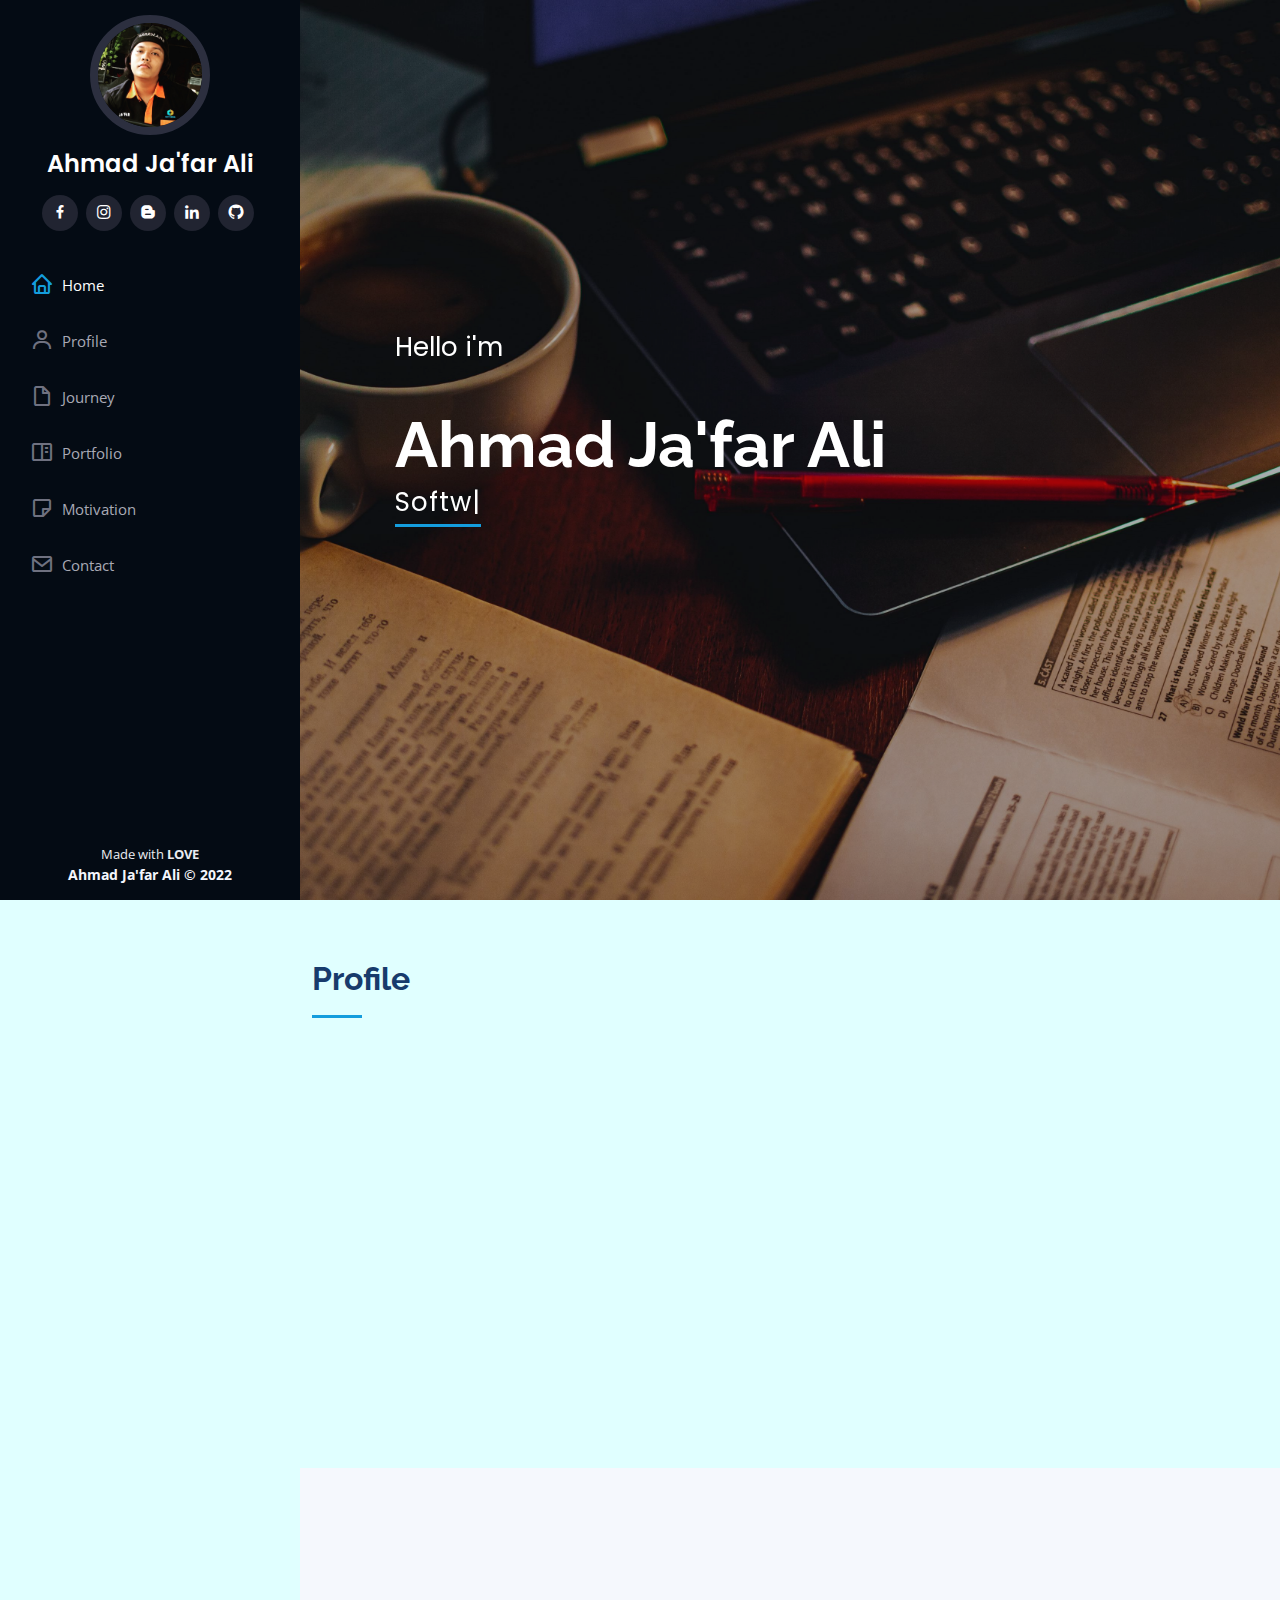
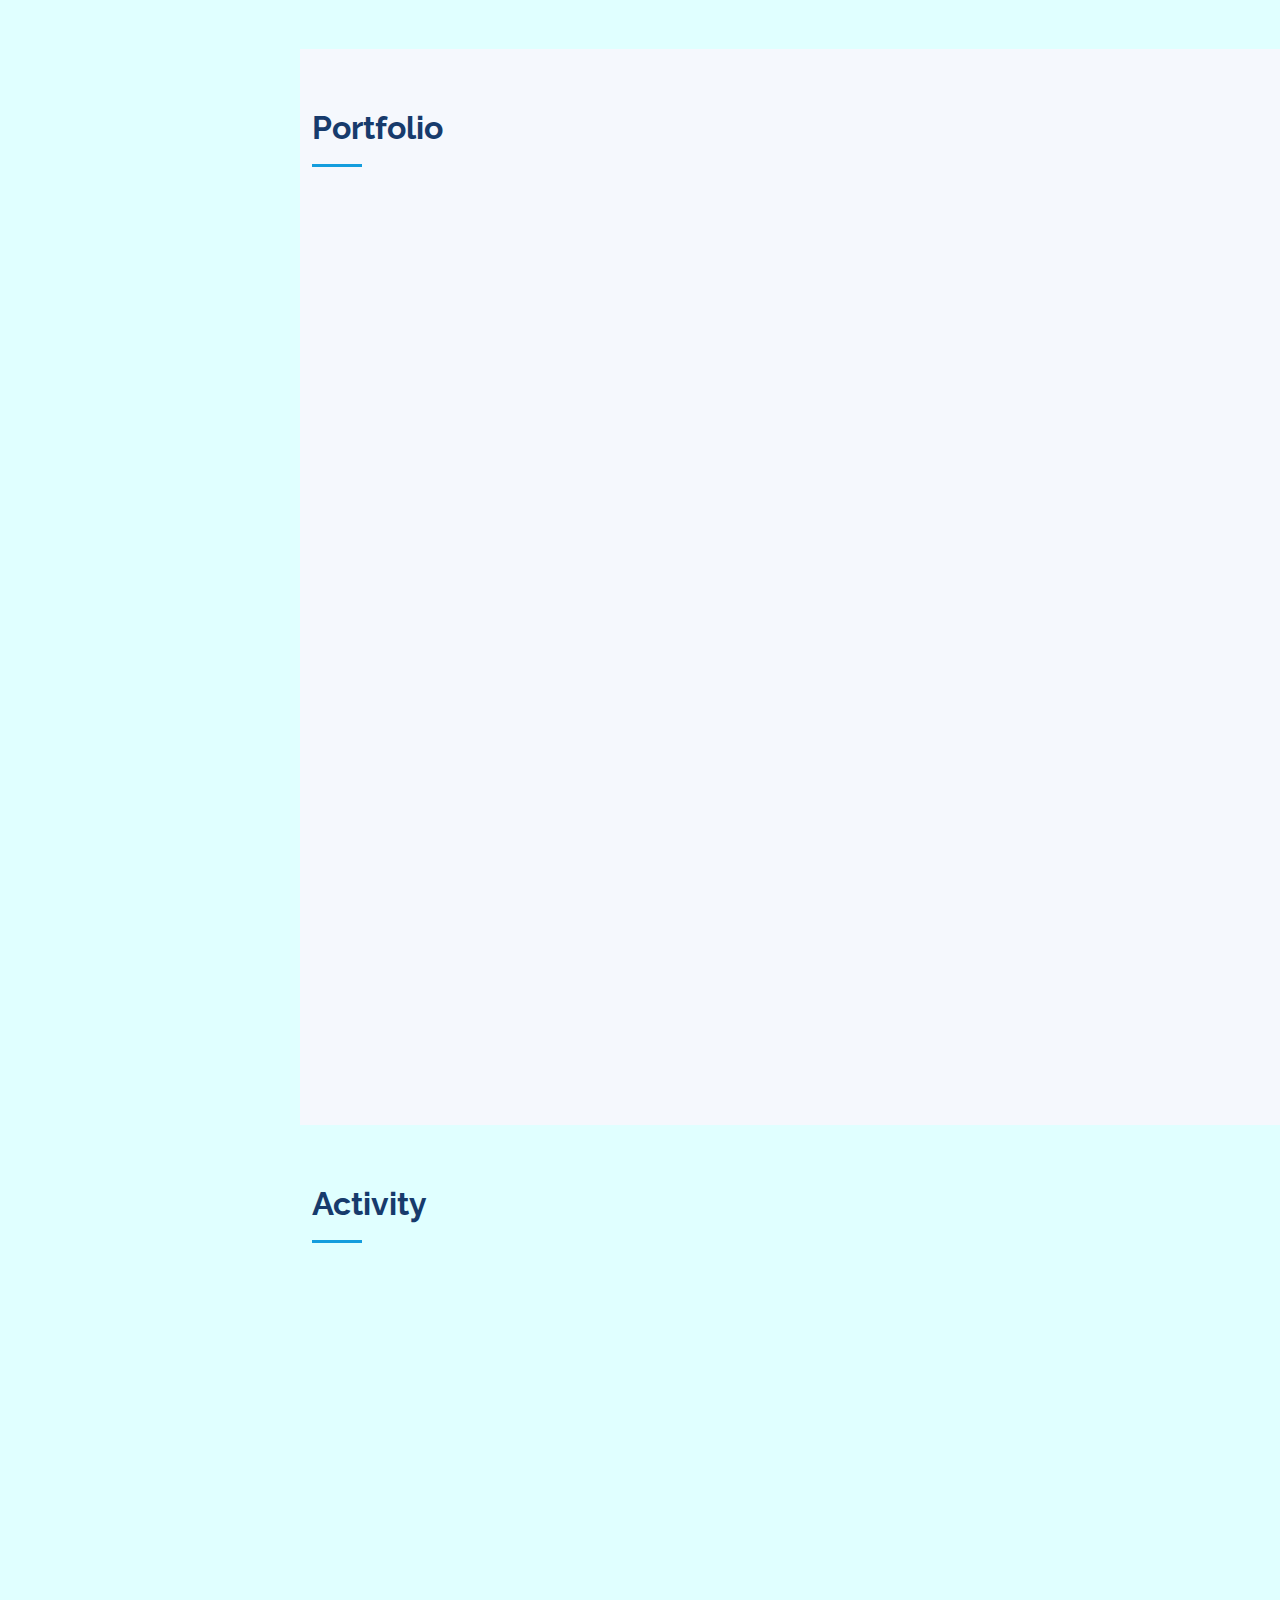
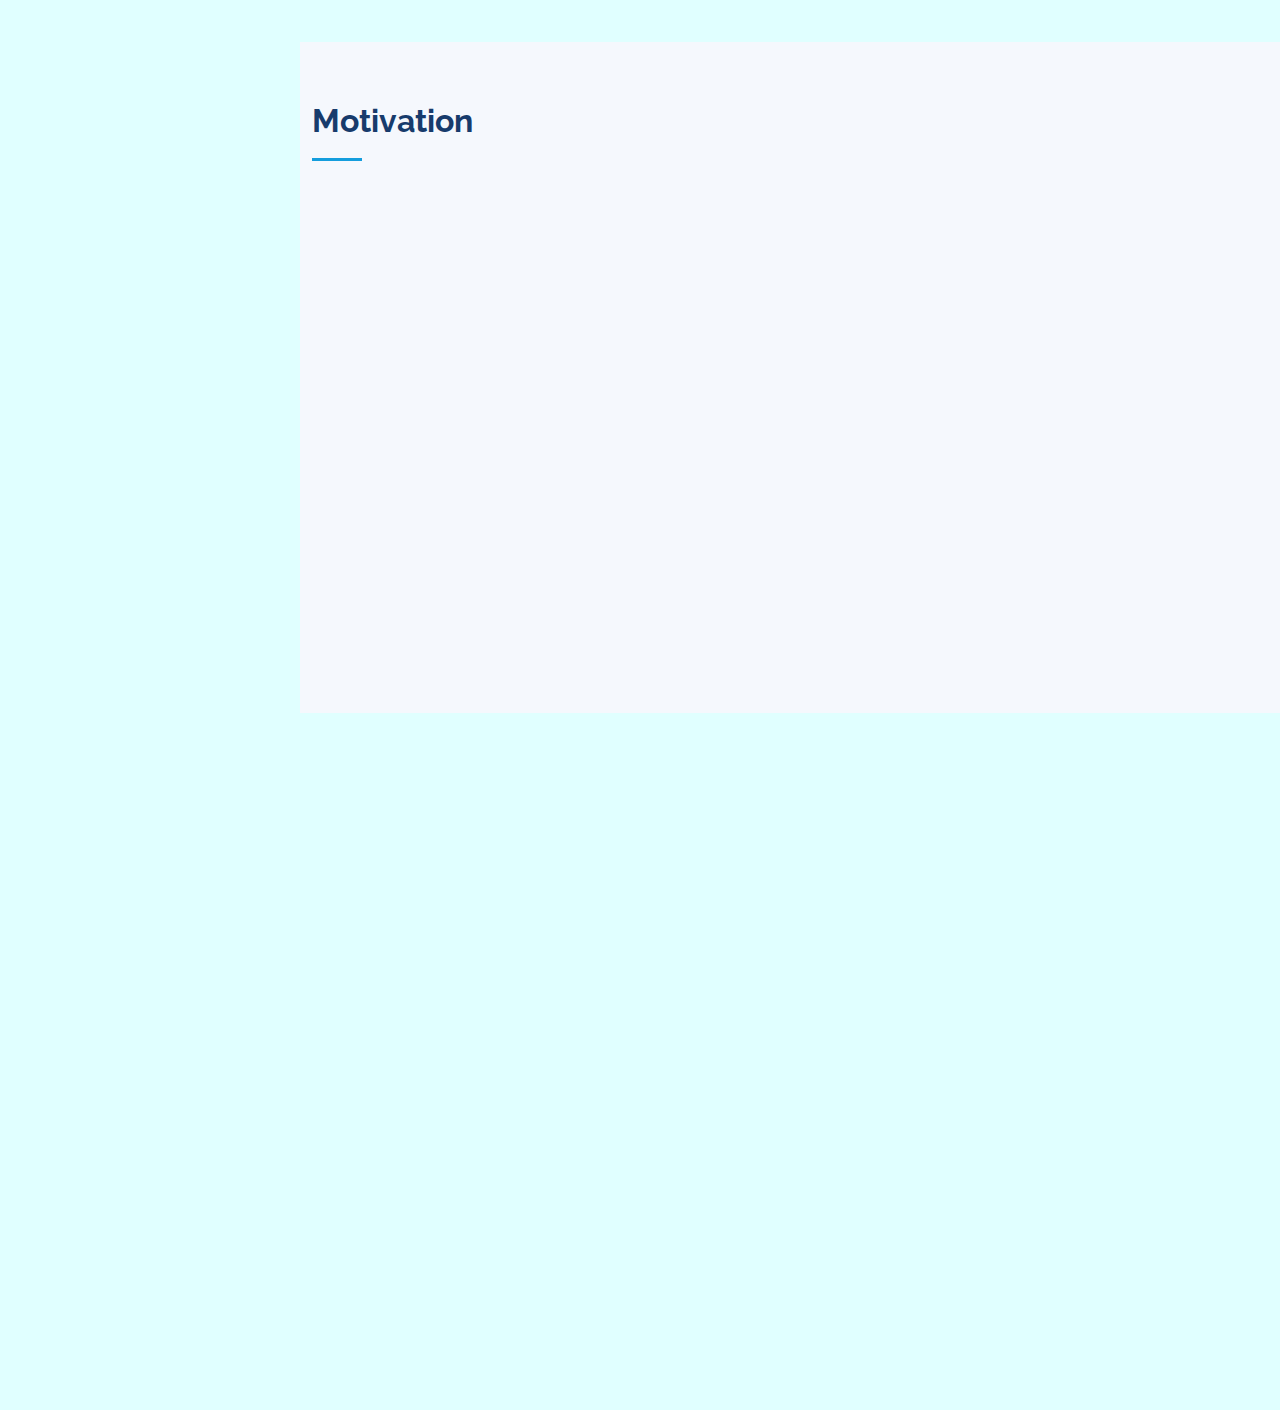
==== commit 8451e24f: "Update Index" ====
--- a/index.html
+++ b/index.html
@@ -35,11 +35,11 @@
           <img src="assets/img/img-profile.jpg" alt="" class="img-fluid rounded-circle" />
           <h1 class="text-light"><a href="index.html">Ahmad Ja'far Ali</a></h1>
           <div class="social-links mt-3 text-center">
-            <a href="https://facebook.com/ahmad.j.ali.5832" class="facebook"><i class="bx bxl-facebook"></i></a>
-            <a href="https://www.instagram.com/ja_far360/" class="instagram"><i class="bx bxl-instagram"></i></a>
-            <a href="https://jafarali360.blogspot.com" class="google-plus"><i class="bx bxl-blogger"></i></a>
-            <a href="https://www.linkedin.com/in/ahmad-ja-far-ali-a5950522b/" class="linkedin"><i class="bx bxl-linkedin"></i></a>
-            <a href="https://github.com/JafarAli360" class="github"><i class="bx bxl-github"></i></a>
+            <a href="https://facebook.com/ahmad.j.ali.5832" target="_blank" class="facebook"><i class="bx bxl-facebook"></i></a>
+            <a href="https://www.instagram.com/ja_far360/" target="_blank" class="instagram"><i class="bx bxl-instagram"></i></a>
+            <a href="https://jafarali360.blogspot.com" target="_blank" class="google-plus"><i class="bx bxl-blogger"></i></a>
+            <a href="https://www.linkedin.com/in/ahmad-ja-far-ali-a5950522b/" target="_blank" class="linkedin"><i class="bx bxl-linkedin"></i></a>
+            <a href="https://github.com/JafarAli360" target="_blank" class="github"><i class="bx bxl-github"></i></a>
           </div>
         </div>
 
@@ -133,37 +133,37 @@
               <h4>FrontEnd</h4>
               <br>
               <div class="progress">
-                <span class="skill">HTML5<i class="val">90%</i></span>
-                <div class="progress-bar-wrap">
-                  <div class="progress-bar" role="progressbar" aria-valuenow="90" aria-valuemin="0" aria-valuemax="100"></div>
-                </div>
-              </div>
-
-              <div class="progress">
-                <span class="skill">CSS <i class="val">88%</i></span>
-                <div class="progress-bar-wrap">
-                  <div class="progress-bar" role="progressbar" aria-valuenow="88" aria-valuemin="0" aria-valuemax="100"></div>
-                </div>
-              </div>
-
-              <div class="progress">
-                <span class="skill">Bootstrap<i class="val">91%</i></span>
-                <div class="progress-bar-wrap">
-                  <div class="progress-bar" role="progressbar" aria-valuenow="91" aria-valuemin="0" aria-valuemax="100"></div>
-                </div>
-              </div>
-
-              <div class="progress">
-                <span class="skill">JavaScript <i class="val"> 30%</i></span>
-                <div class="progress-bar-wrap">
-                  <div class="progress-bar" role="progressbar" aria-valuenow="30" aria-valuemin="0" aria-valuemax="100"></div>
-                </div>
-              </div>
-
-              <div class="progress">
-                <span class="skill">Git <i class="val"> 50%</i></span>
-                <div class="progress-bar-wrap">
-                  <div class="progress-bar" role="progressbar" aria-valuenow="50" aria-valuemin="0" aria-valuemax="100"></div>
+                <span class="skill">HTML5<i class="val">80%</i></span>
+                <div class="progress-bar-wrap">
+                  <div class="progress-bar" role="progressbar" aria-valuenow="80" aria-valuemin="0" aria-valuemax="100"></div>
+                </div>
+              </div>
+
+              <div class="progress">
+                <span class="skill">CSS <i class="val">75%</i></span>
+                <div class="progress-bar-wrap">
+                  <div class="progress-bar" role="progressbar" aria-valuenow="75" aria-valuemin="0" aria-valuemax="100"></div>
+                </div>
+              </div>
+
+              <div class="progress">
+                <span class="skill">Bootstrap<i class="val">85%</i></span>
+                <div class="progress-bar-wrap">
+                  <div class="progress-bar" role="progressbar" aria-valuenow="85" aria-valuemin="0" aria-valuemax="100"></div>
+                </div>
+              </div>
+
+              <div class="progress">
+                <span class="skill">JavaScript<i class="val">35%</i></span>
+                <div class="progress-bar-wrap">
+                  <div class="progress-bar" role="progressbar" aria-valuenow="35" aria-valuemin="0" aria-valuemax="100"></div>
+                </div>
+              </div>
+
+              <div class="progress">
+                <span class="skill">ReactJS<i class="val">15%</i></span>
+                <div class="progress-bar-wrap">
+                  <div class="progress-bar" role="progressbar" aria-valuenow="15" aria-valuemin="0" aria-valuemax="100"></div>
                 </div>
               </div>
             </div>
@@ -172,37 +172,37 @@
               <h4>BackEnd</h4>
               <br>
               <div class="progress">
-                <span class="skill">API <i class="val"> 40%</i></span>
+                <span class="skill">API<i class="val">40%</i></span>
                 <div class="progress-bar-wrap">
                   <div class="progress-bar" role="progressbar" aria-valuenow="40" aria-valuemin="0" aria-valuemax="100"></div>
                 </div>
               </div>
 
               <div class="progress">
-                <span class="skill">NodeJS <i class="val"> 45%</i></span>
+                <span class="skill">NodeJS<i class="val">45%</i></span>
                 <div class="progress-bar-wrap">
                   <div class="progress-bar" role="progressbar" aria-valuenow="45" aria-valuemin="0" aria-valuemax="100"></div>
                 </div>
               </div>
 
               <div class="progress">
-                <span class="skill">ExpressJS<i class="val"> 42%</i></span>
+                <span class="skill">ExpressJS<i class="val">42%</i></span>
                 <div class="progress-bar-wrap">
                   <div class="progress-bar" role="progressbar" aria-valuenow="42" aria-valuemin="0" aria-valuemax="100"></div>
                 </div>
               </div>
 
               <div class="progress">
-                <span class="skill">MySQL<i class="val"> 50%</i></span>
+                <span class="skill">MySQL<i class="val">50%</i></span>
                 <div class="progress-bar-wrap">
                   <div class="progress-bar" role="progressbar" aria-valuenow="50" aria-valuemin="0" aria-valuemax="100"></div>
                 </div>
               </div>
 
               <div class="progress">
-                <span class="skill">PostgreSQL<i class="val"> 20%</i></span>
-                <div class="progress-bar-wrap">
-                  <div class="progress-bar" role="progressbar" aria-valuenow="20" aria-valuemin="0" aria-valuemax="100"></div>
+                <span class="skill">PostgreSQL<i class="val">10%</i></span>
+                <div class="progress-bar-wrap">
+                  <div class="progress-bar" role="progressbar" aria-valuenow="10" aria-valuemin="0" aria-valuemax="100"></div>
                 </div>
               </div>
             </div>
@@ -210,6 +210,14 @@
             <div class="col-lg-4" data-aos="fade-up" data-aos-delay="100">
               <h4>Other</h4>
               <br>
+
+              <div class="progress">
+                <span class="skill">Git<i class="val">50%</i></span>
+                <div class="progress-bar-wrap">
+                  <div class="progress-bar" role="progressbar" aria-valuenow="50" aria-valuemin="0" aria-valuemax="100"></div>
+                </div>
+              </div>
+
               <div class="progress">
                 <span class="skill">Ubuntu<i class="val">57%</i></span>
                 <div class="progress-bar-wrap">
@@ -218,21 +226,21 @@
               </div>
 
               <div class="progress">
-                <span class="skill">GNS3 VM<i class="val"> 42%</i></span>
+                <span class="skill">GNS3 VM<i class="val">42%</i></span>
                 <div class="progress-bar-wrap">
                   <div class="progress-bar" role="progressbar" aria-valuenow="42" aria-valuemin="0" aria-valuemax="100"></div>
                 </div>
               </div>
 
               <div class="progress">
-                <span class="skill">Mail Server <i class="val"> 48%</i></span>
+                <span class="skill">Mail Server <i class="val">48%</i></span>
                 <div class="progress-bar-wrap">
                   <div class="progress-bar" role="progressbar" aria-valuenow="48" aria-valuemin="0" aria-valuemax="100"></div>
                 </div>
               </div>
 
               <div class="progress">
-                <span class="skill">Docker <i class="val"> 25%</i></span>
+                <span class="skill">Docker <i class="val">25%</i></span>
                 <div class="progress-bar-wrap">
                   <div class="progress-bar" role="progressbar" aria-valuenow="25" aria-valuemin="0" aria-valuemax="100"></div>
                 </div>
@@ -254,25 +262,25 @@
             <div class="col-lg-6" data-aos="fade-up">
               <h3 class="resume-title">Education</h3>
               <div class="resume-item">
-                <h4><a href="http://midarulhikam.blogspot.com/" style="color : black">MI Darul Hikam</a></h4>
+                <h4><a href="http://midarulhikam.blogspot.com/" target="_blank" style="color : black">MI Darul Hikam</a></h4>
                 <h5>2007 - 2013</h5>
                 <p><em>Student</em></p>
                 <p>Bhs. Indo, Bhs. Inggris, Matematika</p>
               </div>
               <div class="resume-item">
-                <h4><a href="https://www.mtsdh.sch.id/" style="color : black">MTs Darul Hikam</a></h4>
+                <h4><a href="https://www.mtsdh.sch.id/" target="_blank" style="color : black">MTs Darul Hikam</a></h4>
                 <h5>2013 - 2016</h5>
                 <p><em>Student</em></p>
                 <p>Ms. Word, Ms. Excel, Ms. Powerpoint</p>
               </div>
               <div class="resume-item">
-                <h4><a href="https://man1lamongan.sch.id/" style="color : black">MAN 1 Lamongan</a></h4>
+                <h4><a href="https://man1lamongan.sch.id/" target="_blank" style="color : black">MAN 1 Lamongan</a></h4>
                 <h5>2016 - 2019</h5>
                 <p><em>Matematika - Ilmu Pengetahuan Alam</em></p>
                 <p>Program Terapan Bidang TIK (PRODISTIK) Institut Teknologi Sepuluh Nopember</p>
               </div>
               <div class="resume-item">
-                <h4><a href="https://www.unesa.ac.id/" style="color : black">Universitas Negeri Surabaya</a></h4>
+                <h4><a href="https://www.unesa.ac.id/" target="_blank" style="color : black">Universitas Negeri Surabaya</a></h4>
                 <h5>2019 - Now</h5>
                 <p><em>(Software Engineering Student)</em></p>
                 <ul>
@@ -286,7 +294,7 @@
             <div class="col-lg-6" data-aos="fade-up" data-aos-delay="100">
               <h3 class="resume-title">Experience</h3>
               <div class="resume-item">
-                <h4><a href="https://radnet-digital.id/" style="color : black">PT. Radnet Digital Indonesia</a></h4>
+                <h4><a href="https://radnet-digital.id/" target="_blank" style="color : black">PT. Radnet Digital Indonesia</a></h4>
                 <h5>Februari - Juli 2022</h5>
                 <p><em>App Service</em></p>
                 <ul>
@@ -298,7 +306,7 @@
                 </ul>
               </div>
               <div class="resume-item">
-                <h4><a href="https://www.binaracademy.com/" style="color : black">Binar Academy</a></h4>
+                <h4><a href="https://www.binaracademy.com/" target="_blank" style="color : black">Binar Academy</a></h4>
                 <h5>Agustus 2022 - Now</h5>
                 <p>
                   <em>Fullstack Web Development</em>
@@ -596,7 +604,7 @@
                 </div>
 
                 <div class="phone">
-                  <button type="button" class="btn btn-primary bg-dark"><a href="https://www.google.com/maps/place/Balai+Desa+Tracal/@-6.9838041,112.3353801,17z/data=!4m5!3m4!1s0x2e77efad348c5b33:0x6d0206b523838094!8m2!3d-6.9838117!4d112.337579?hl=en-US" style="color: white;">Click Location</a></button>
+                  <button type="button" class="btn btn-primary bg-dark"><a href="https://www.google.com/maps/place/Balai+Desa+Tracal/@-6.9838041,112.3353801,17z/data=!4m5!3m4!1s0x2e77efad348c5b33:0x6d0206b523838094!8m2!3d-6.9838117!4d112.337579?hl=en-US" target="_blank" style="color: white;">Click Location</a></button>
                 </div>
               </div>
               </div>
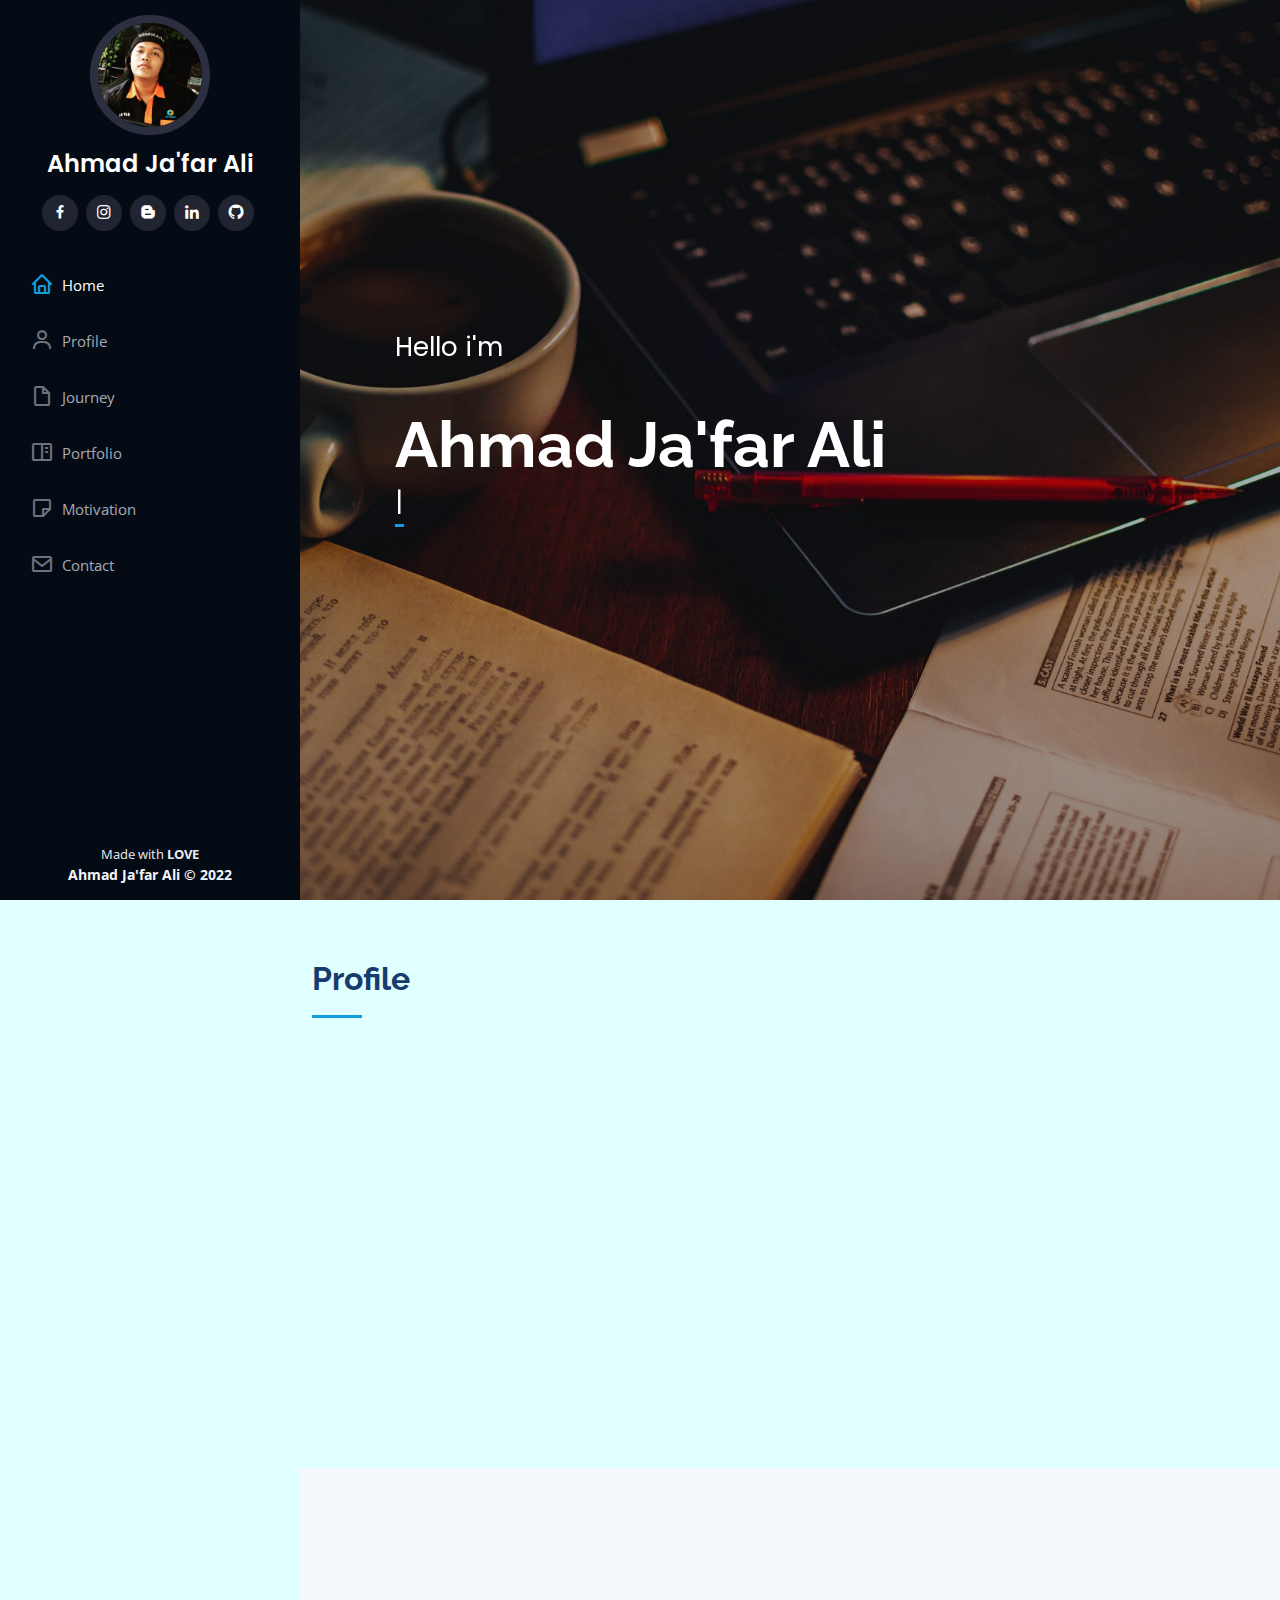
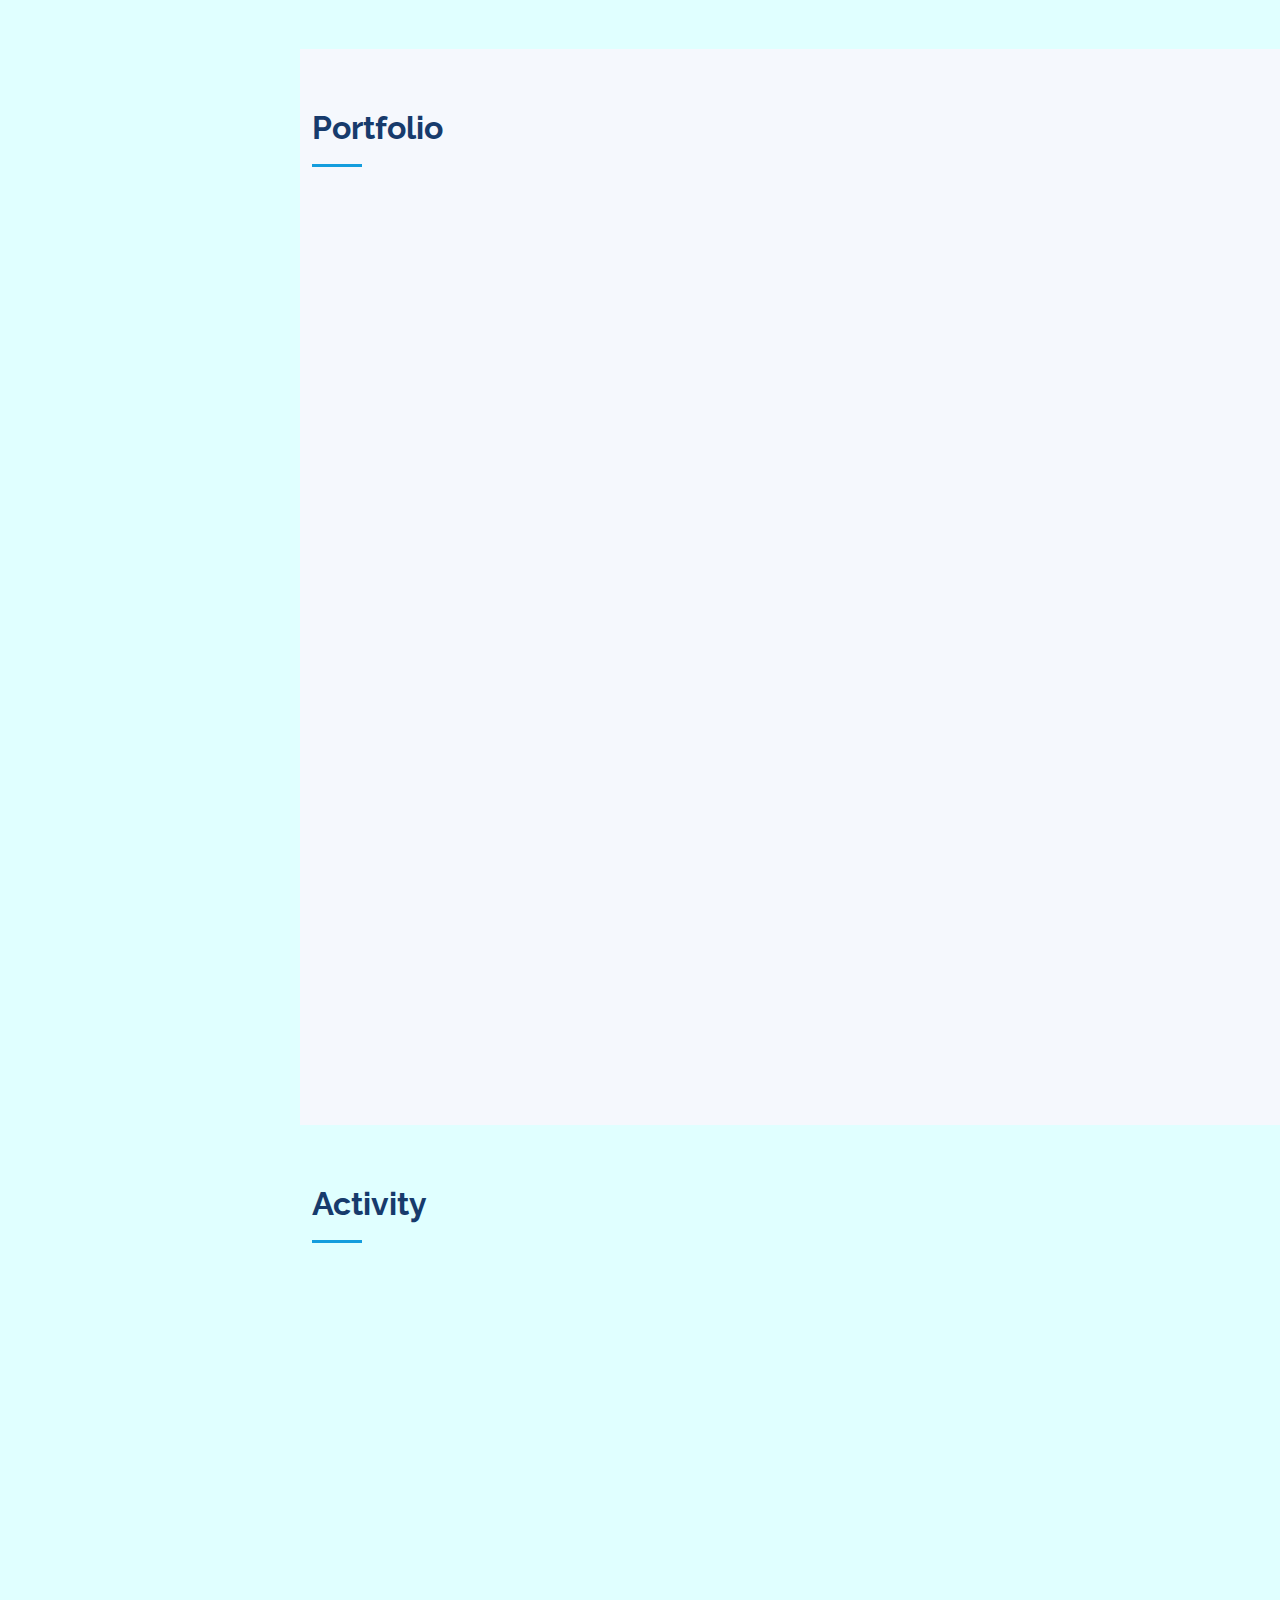
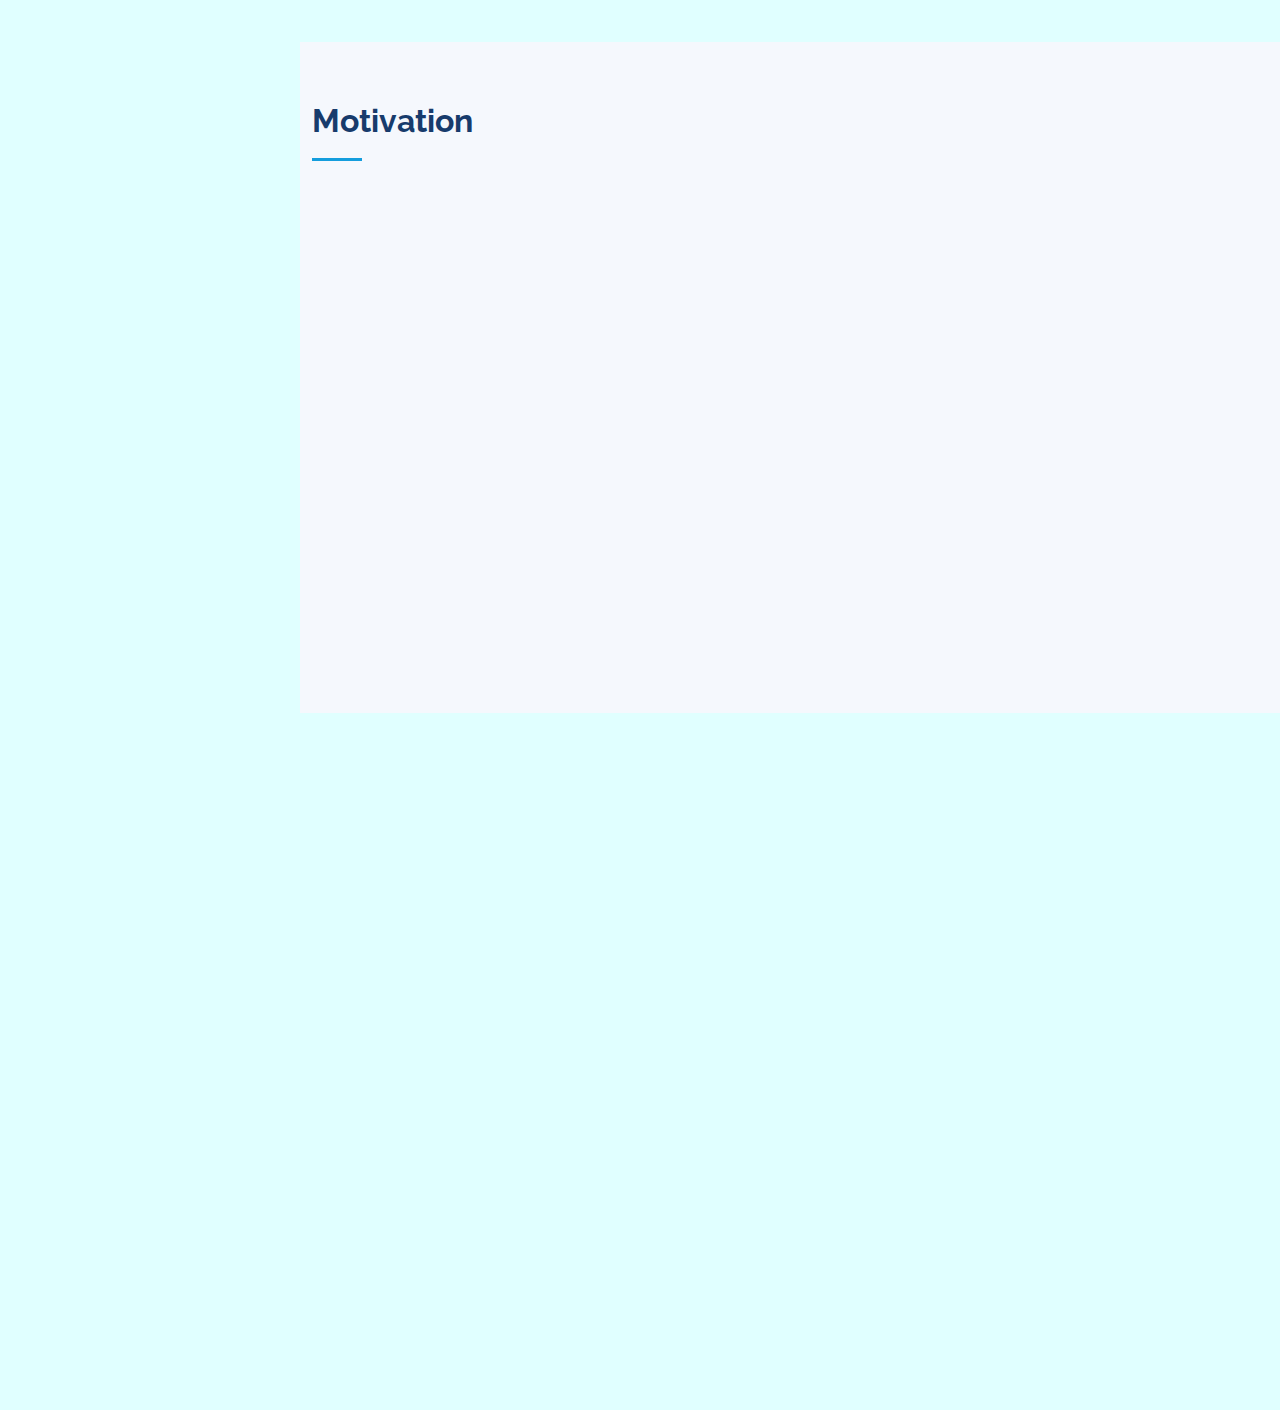
==== commit c69081ee: "Update index carousel" ====
--- a/index.html
+++ b/index.html
@@ -154,16 +154,16 @@
               </div>
 
               <div class="progress">
-                <span class="skill">JavaScript<i class="val">35%</i></span>
+                <span class="skill">JavaScript<i class="val">40%</i></span>
+                <div class="progress-bar-wrap">
+                  <div class="progress-bar" role="progressbar" aria-valuenow="40" aria-valuemin="0" aria-valuemax="100"></div>
+                </div>
+              </div>
+
+              <div class="progress">
+                <span class="skill">ReactJS<i class="val">35%</i></span>
                 <div class="progress-bar-wrap">
                   <div class="progress-bar" role="progressbar" aria-valuenow="35" aria-valuemin="0" aria-valuemax="100"></div>
-                </div>
-              </div>
-
-              <div class="progress">
-                <span class="skill">ReactJS<i class="val">15%</i></span>
-                <div class="progress-bar-wrap">
-                  <div class="progress-bar" role="progressbar" aria-valuenow="15" aria-valuemin="0" aria-valuemax="100"></div>
                 </div>
               </div>
             </div>
@@ -309,7 +309,7 @@
                 <h4><a href="https://www.binaracademy.com/" target="_blank" style="color : black">Binar Academy</a></h4>
                 <h5>Agustus 2022 - Now</h5>
                 <p>
-                  <em>Fullstack Web Development</em>
+                  <em>Independent Study - Fullstack Web</em>
                 </p>
                 <ul>
                   <li>Fullstack Web, HTML5, CSS, CSS Framework</li>
@@ -469,7 +469,7 @@
             <div class="col-lg-4 col-md-6 icon-box" data-aos="fade-up" data-aos-delay="300">
               <div class="icon"><i class="bi bi-code-slash"></i></div>
               <h4 class="title">Programming</a></h4>
-              <p class="description">Membuat website FrontEnd (ReactJS, NextJS), BackEnd (NodeJS Express)</p>
+              <p class="description">ReactJS, NodeJS Express, MySQL, RESTful API, Github.</p>
             </div>
             <div class="col-lg-4 col-md-6 icon-box" data-aos="fade-up" data-aos-delay="400">
               <div class="icon"><i class="bi bi-ubuntu"></i></div>
